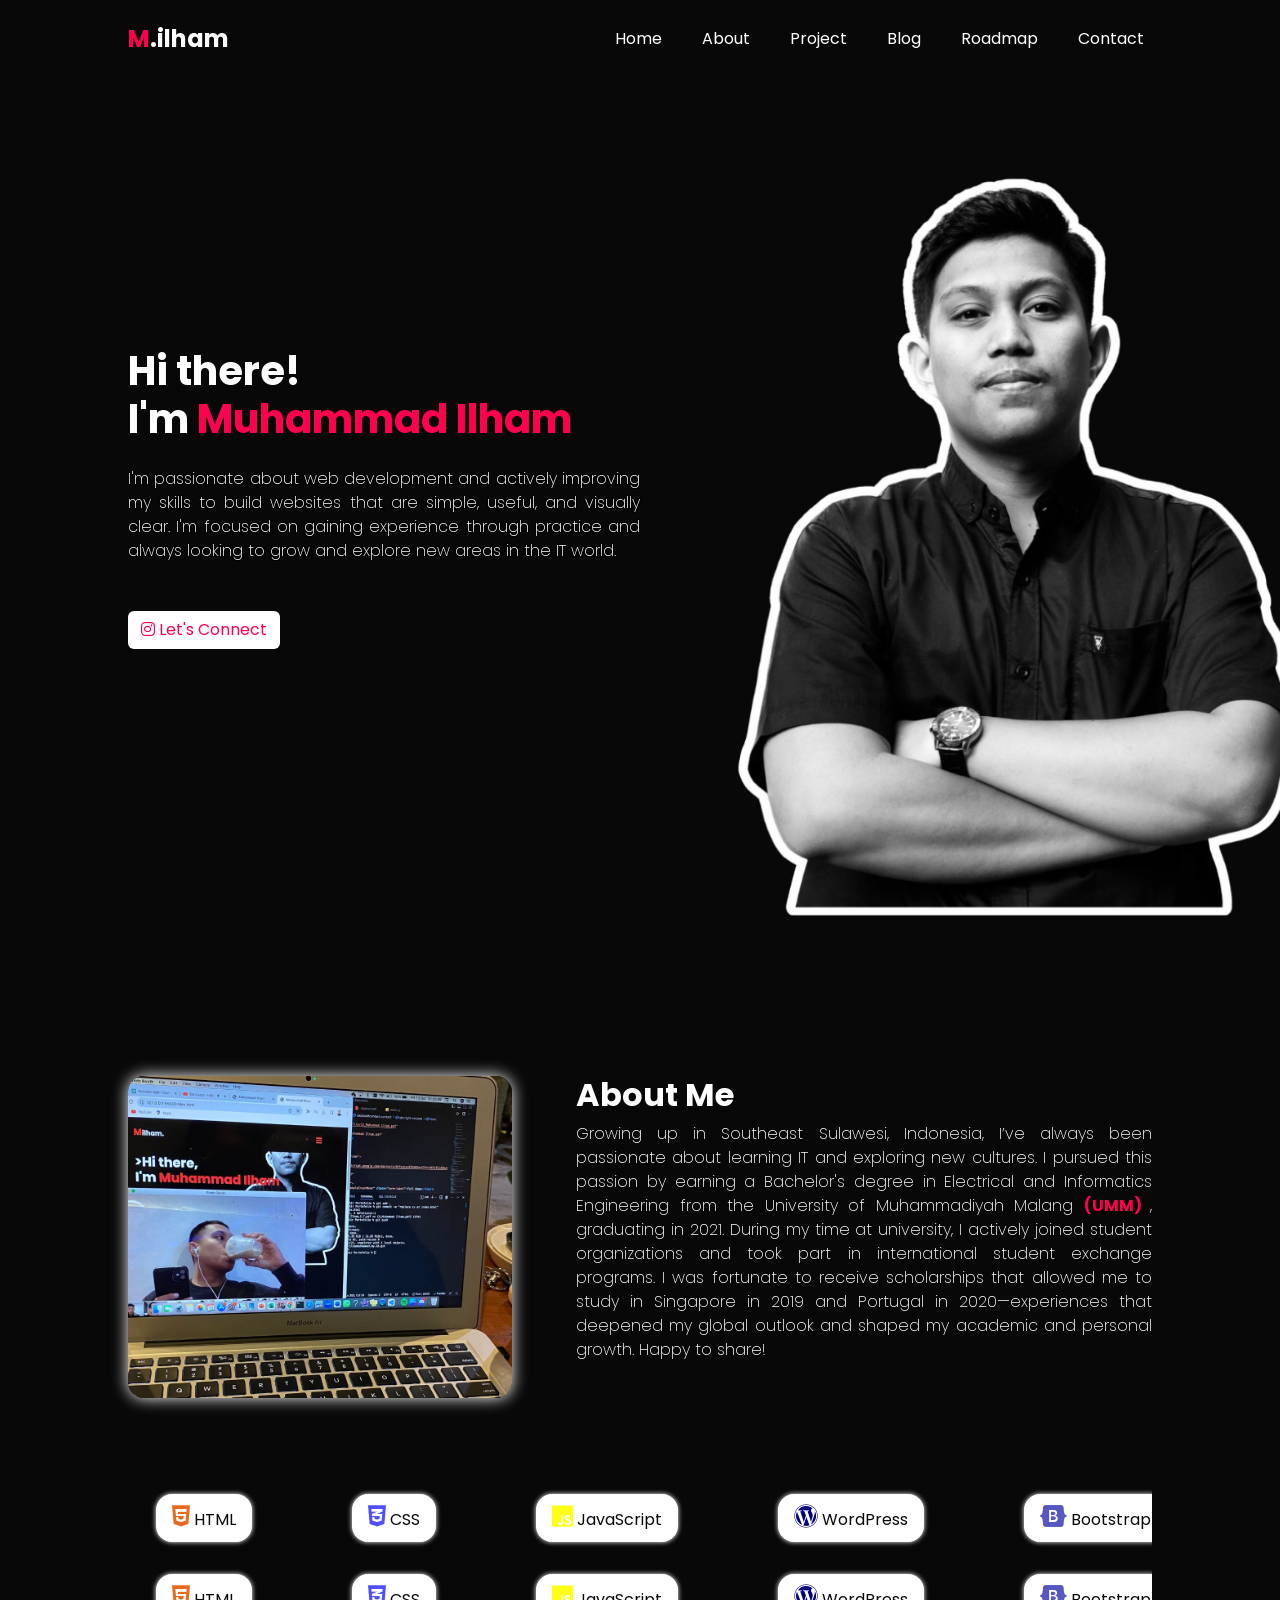
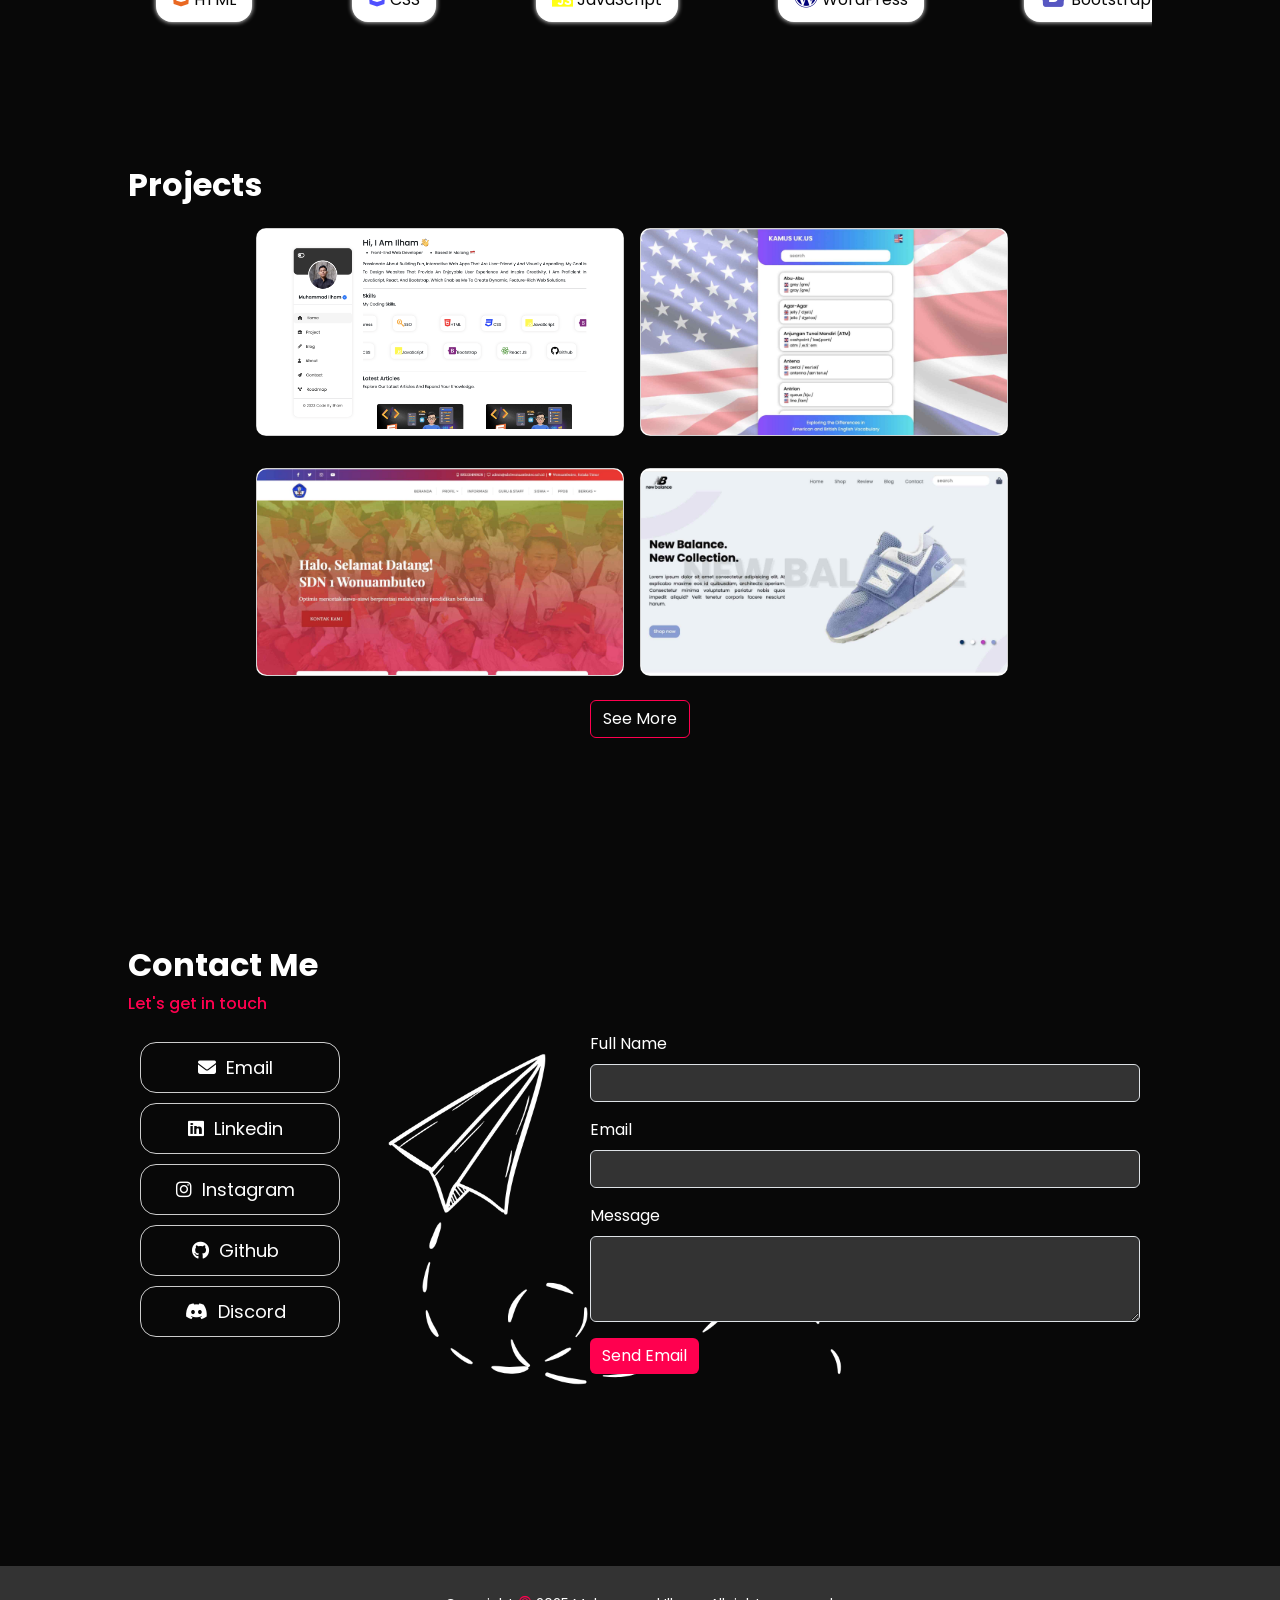
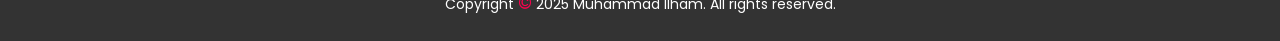
==== index.html @ 70cc5fab "modify about me" ====
<!DOCTYPE html>
<html lang="en">
  <head>
    <meta charset="utf-8" />
    <meta name="viewport" content="width=device-width, initial-scale=1" />
    <title>Muhammad Ilham | Portfolio</title>

    <!-- Bootsrap start -->
    <link
      href="https://cdn.jsdelivr.net/npm/bootstrap@5.3.2/dist/css/bootstrap.min.css"
      rel="stylesheet"
      integrity="sha384-T3c6CoIi6uLrA9TneNEoa7RxnatzjcDSCmG1MXxSR1GAsXEV/Dwwykc2MPK8M2HN"
      crossorigin="anonymous"
    />
    <!-- Bootsrap end -->

    <!-- css start -->
    <link rel="stylesheet" href="./css/style.css" />
    <link rel="stylesheet" href="./css/responsive.css" />
    <!-- css end -->

    <!-- google fonts start -->
    <link rel="preconnect" href="https://fonts.googleapis.com" />
    <link rel="preconnect" href="https://fonts.gstatic.com" crossorigin />
    <link
      href="https://fonts.googleapis.com/css2?family=Poppins:ital,wght@0,100;0,200;0,300;0,400;0,500;0,600;0,700;0,800;0,900;1,100;1,200;1,300;1,400;1,500;1,600;1,700;1,800;1,900&display=swap"
      rel="stylesheet"
    />
    <link
      rel="stylesheet"
      href="https://cdnjs.cloudflare.com/ajax/libs/font-awesome/6.4.2/css/all.min.css"
      integrity="sha512-z3gLpd7yknf1YoNbCzqRKc4qyor8gaKU1qmn+CShxbuBusANI9QpRohGBreCFkKxLhei6S9CQXFEbbKuqLg0DA=="
      crossorigin="anonymous"
      referrerpolicy="no-referrer"
    />
    <!-- google fonts end -->
  </head>
  <body>
    <!-- navbar start -->
    <nav class="navbar navbar-expand-lg">
      <div class="container-fluid">
        <a class="navbar-brand" href="#">M<span>.ilham</span></a>
        <button
          class="navbar-toggler"
          type="button"
          data-bs-toggle="collapse"
          data-bs-target="#navbarSupportedContent"
          aria-controls="navbarSupportedContent"
          aria-expanded="false"
          aria-label="Toggle navigation"
        >
          <span class="navbar-toggler-icon"></span>
        </button>
        <div class="collapse navbar-collapse" id="navbarSupportedContent">
          <ul class="navbar-nav ms-auto mb-2 mb-lg-0">
            <li class="nav-item">
              <a class="nav-link" aria-current="page" href="#hero">Home</a>
            </li>
            <li class="nav-item">
              <a class="nav-link" href="#about">About</a>
            </li>
            <li class="nav-item">
              <a class="nav-link" href="#project">Project</a>
            </li>
            <li class="nav-item">
              <a
                class="nav-link"
                href="https://ilhammuhammad.my.id/pages/blog.html"
                >Blog</a
              >
            </li>
            <li class="nav-item">
              <a class="nav-link" href="#">Roadmap</a>
            </li>
            <li class="nav-item">
              <a class="nav-link" href="#contact">Contact</a>
            </li>
          </ul>
        </div>
      </div>
    </nav>
    <!-- navbar end-->

    <!-- hero start -->
    <section class="hero" id="hero">
      <div class="left-column">
        <h1>Hi there! <br />I'm <span>Muhammad Ilham</span></h1>
        <p>
          I'm passionate about web development and actively improving my skills
          to build websites that are simple, useful, and visually clear. I'm
          focused on gaining experience through practice and always looking to
          grow and explore new areas in the IT world.
        </p>
        <a class="btn" href="https://www.instagram.com/_ilhamuhammad_"
          ><i class="fa-brands fa-instagram"></i> Let's Connect</a
        >
      </div>
      <div class="right-column"></div>
    </section>
    <!-- hero end -->

    <!-- about start -->
    <section class="about" id="about">
      <div class="left-column">
        <img src="./assets/images/about.jpg" alt="about ilham" />
      </div>
      <div class="right-column">
        <h3>About Me</h3>
        <p>
          Growing up in Southeast Sulawesi, Indonesia, I’ve always been
          passionate about learning IT and exploring new cultures. I pursued
          this passion by earning a Bachelor's degree in Electrical and
          Informatics Engineering from the University of Muhammadiyah Malang
          <a
            href="https://www.umm.ac.id/en/"
            target="_blank"
            style="color: #ff004f; text-decoration: none; font-weight: bold"
          >
            (UMM)
          </a>

          , graduating in 2021. During my time at university, I actively joined
          student organizations and took part in international student exchange
          programs. I was fortunate to receive scholarships that allowed me to
          study in Singapore in 2019 and Portugal in 2020—experiences that
          deepened my global outlook and shaped my academic and personal growth.
          Happy to share!
        </p>
      </div>
    </section>
    <!-- about end -->
    <!-- skill start -->
    <section class="skill">
      <div class="container">
        <ul class="moving-list top-row">
          <li>
            <i class="fa-brands fa-html5" style="color: #e96822"></i> HTML
          </li>
          <li>
            <i class="fa-brands fa-css3-alt" style="color: #5050ff"></i> CSS
          </li>
          <li>
            <i class="fa-brands fa-js" style="color: #ffff15"></i> JavaScript
          </li>
          <li>
            <i class="fa-brands fa-wordpress" style="color: #000079"></i>
            WordPress
          </li>
          <li>
            <i class="fa-brands fa-bootstrap" style="color: #5757c2"></i>
            Bootstrap
          </li>
          <li>
            <i
              class="fa-solid fa-magnifying-glass"
              style="color: aquamarine"
            ></i>
            SEO
          </li>
        </ul>
        <ul class="moving-list bottom-row">
          <li>
            <i class="fa-brands fa-html5" style="color: #e96822"></i> HTML
          </li>
          <li>
            <i class="fa-brands fa-css3-alt" style="color: #5050ff"></i> CSS
          </li>
          <li>
            <i class="fa-brands fa-js" style="color: #ffff15"></i> JavaScript
          </li>
          <li>
            <i class="fa-brands fa-wordpress" style="color: #000079"></i>
            WordPress
          </li>
          <li>
            <i class="fa-brands fa-bootstrap" style="color: #5757c2"></i>
            Bootstrap
          </li>
          <li>
            <i
              class="fa-solid fa-magnifying-glass"
              style="color: aquamarine"
            ></i>
            SEO
          </li>
        </ul>
      </div>
    </section>

    <!-- skill end -->

    <!-- project start -->
    <section class="project" id="project">
      <h3>Projects</h3>
      <div class="container">
        <div class="col">
          <div class="card">
            <img
              src="./assets/images/project/project1.jpg"
              class="card-img-top"
              alt="..."
            />
            <div class="teks">
              <p>Personal Portfolio</p>
              <ul>
                <li>
                  <i
                    class="fa-brands fa-html5"
                    style="color: rgb(233, 104, 34)"
                  ></i>
                </li>
                <li>
                  <i
                    class="fa-brands fa-css3-alt"
                    style="color: rgb(80, 80, 255)"
                  ></i>
                </li>
                <li>
                  <i
                    class="fa-brands fa-js"
                    style="color: rgb(255, 255, 21)"
                  ></i>
                </li>
                <li>
                  <i
                    class="fa-brands fa-bootstrap"
                    style="color: rgb(16, 16, 132)"
                  ></i>
                </li>
              </ul>
              <a href="https://ilhammuhammad.my.id/ " target="_blank"
                ><i class="fa-solid fa-arrow-up-right-from-square"></i
              ></a>
            </div>
          </div>
        </div>
        <div class="col">
          <div class="card">
            <img
              src="./assets/images/project/project2.jpg"
              class="card-img-top"
              alt="..."
            />
            <div class="teks">
              <p>American & British Vocabulary</p>
              <ul>
                <li>
                  <i
                    class="fa-brands fa-html5"
                    style="color: rgb(233, 104, 34)"
                  ></i>
                </li>
                <li>
                  <i
                    class="fa-brands fa-css3-alt"
                    style="color: rgb(80, 80, 255)"
                  ></i>
                </li>
                <li>
                  <i
                    class="fa-brands fa-js"
                    style="color: rgb(255, 255, 21)"
                  ></i>
                </li>
                <li>
                  <i
                    class="fa-brands fa-bootstrap"
                    style="color: rgb(16, 16, 132)"
                  ></i>
                </li>
              </ul>
              <a
                href="https://ilhamtaope.github.io/usukdictionary/ "
                target="_blank"
                ><i class="fa-solid fa-arrow-up-right-from-square"></i
              ></a>
            </div>
          </div>
        </div>
        <div class="col">
          <div class="card">
            <img
              src="./assets/images/project/project3.jpg"
              class="card-img-top"
              alt="..."
            />
            <div class="teks">
              <p>School Website</p>
              <ul>
                <li>
                  <i
                    class="fa-brands fa-html5"
                    style="color: rgb(233, 104, 34)"
                  ></i>
                </li>
                <li>
                  <i
                    class="fa-brands fa-css3-alt"
                    style="color: rgb(80, 80, 255)"
                  ></i>
                </li>
                <li>
                  <i
                    class="fa-brands fa-js"
                    style="color: rgb(255, 255, 21)"
                  ></i>
                </li>
                <li>
                  <i class="fa-brands fa-wordpress" style="color: blue"></i>
                </li>
              </ul>
              <a href="https://sdn1wonuambuteo.sch.id/" target="_blank"
                ><i class="fa-solid fa-arrow-up-right-from-square"></i
              ></a>
            </div>
          </div>
        </div>
        <div class="col">
          <div class="card">
            <img
              src="./assets/images/project/project4.jpg"
              class="card-img-top"
              alt="..."
            />
            <div class="teks">
              <p>Hello world</p>
              <i class="fa-solid fa-arrow-up-right-from-square"></i>
            </div>
          </div>
        </div>
      </div>
      <a href="#" class="btn">See More</a>
    </section>
    <!-- project end -->

    <!-- contact start -->
    <section class="contact" id="contact">
      <h3>Contact Me</h3>
      <p>Let's get in touch</p>
      <div class="container">
        <div class="left-column">
          <ul>
            <li>
              <a class="btn" href="mailto:ilhammuh084@gmail.com"
                ><i class="fa-solid fa-envelope"></i>Email</a
              >
            </li>
            <li>
              <a class="btn" href="https://www.linkedin.com/in/ilhammuh084/"
                ><i class="fa-brands fa-linkedin"></i>Linkedin</a
              >
            </li>
            <li>
              <a class="btn" href="https://www.instagram.com/_ilhamuhammad_"
                ><i class="fa-brands fa-instagram"></i>Instagram</a
              >
            </li>
            <li>
              <a class="btn" href="https://github.com/ilhamtaope"
                ><i class="fa-brands fa-github"></i>Github</a
              >
            </li>
            <li>
              <a class="btn" href="https://discord.gg/8RjVrcHR"
                ><i class="fa-brands fa-discord"></i>Discord</a
              >
            </li>
          </ul>
        </div>
        <div class="right-column">
          <form
            action="https://script.google.com/macros/s/AKfycbzvX7bbO1wcCXlnleEKjECa5WimvwqIFwIsro28AOQ1XNKCishx0CIikyDwskllknwp3w/exec"
            method="post"
            autocomplete="off"
          >
            <div class="mb-3">
              <label for="exampleInputName" class="form-label">Full Name</label>
              <input
                type="text"
                name="name"
                id="name"
                class="form-control"
                id="exampleInputName"
                required
              />
            </div>
            <div class="mb-3">
              <label for="exampleInputEmail1" class="form-label">Email</label>
              <input
                type="email"
                id="email"
                name="email"
                class="form-control"
                id="exampleInputEmail1"
                aria-describedby="emailHelp"
                required
              />
            </div>
            <div class="mb-3">
              <label for="exampleFormControlTextarea1" class="form-label"
                >Message</label
              >
              <textarea
                name="message"
                id="message"
                class="form-control"
                id="exampleFormControlTextarea1"
                rows="3"
                required
              ></textarea>
            </div>
            <button id="submit" class="btn">Send Email</button>
          </form>
        </div>
      </div>
    </section>
    <!-- contact end -->

    <!-- footer start -->
    <section class="footer">
      <footer>
        Copyright <span>©</span> 2025 Muhammad Ilham. All rights reserved.
      </footer>
    </section>
    <!-- footer end-->

    <!-- script start -->
    <script
      src="https://cdn.jsdelivr.net/npm/bootstrap@5.3.2/dist/js/bootstrap.bundle.min.js"
      integrity="sha384-C6RzsynM9kWDrMNeT87bh95OGNyZPhcTNXj1NW7RuBCsyN/o0jlpcV8Qyq46cDfL"
      crossorigin="anonymous"
    ></script>
    <script src="/js/main.js"></script>
    <!-- script end -->
  </body>
</html>
---- css/style.css ----
* {
  margin: 0;
  padding: 0;
  box-sizing: border-box;
  outline: none;
}
body {
  font-family: "Poppins", sans-serif;
  background-color: #080808;
  color: #ffffff;
}

/* navbar start */
.container-fluid {
  display: flex;
  padding: 1rem 10%;
  position: fixed;
  top: 0;
  left: 0;
  right: 0;
  z-index: 9999;
  background-color: #080808;
}
.container-fluid .navbar-brand {
  font-size: 1.5rem;
  font-weight: 700;
  color: #ff004f;
}
.container-fluid .navbar-brand span {
  color: #ffffff;
  font-size: 1.5rem;
}
.container-fluid .nav-item {
  padding-left: 1.5rem;
}
.container-fluid .nav-item a {
  color: #ffffff;
  transition: 0.5s;
}
.container-fluid .nav-item a:hover {
  color: #ff004f;
  transform: scale(1.1);
  font-weight: 600;
}
.container-fluid .navbar-toggler-icon {
  background-image: url(../assets/icon/bar.png);
  background-size: 5rem;
  text-decoration: none;
}
/* navbar end */
/* hero start*/

.hero {
  background-image: url(../assets/images/hero.png);
  background-repeat: no-repeat;
  background-size: cover;
  background-position: center;
  display: flex;
  padding: 1.5rem 10%;
  align-items: center;
  justify-content: center;
  height: 100vh;
}

.hero .left-column {
  margin-top: 4rem;
  flex: 1;
}

.hero .left-column h1 {
  font-size: 2.5rem;
  margin-bottom: 1.5rem;
  font-weight: 700;
}
.hero .left-column span {
  color: #ff004f;
}
.hero .left-column p {
  font-weight: 200;
  text-align: justify;
  text-shadow: -1px -1px 0 #000, 1px -1px 0 #000, -1px 1px 0 #000,
    1px 1px 0 #000;
}
.hero .left-column a {
  margin-top: 2rem;
  background-color: #ffffff;
  color: #ff004f;
  font-size: 1rem;
}
.hero .left-column a:hover {
  background-color: transparent;
  border-color: #ff004f;
}
.hero .right-column {
  flex: 1;
}
/* hero end */

/* about start */
.about {
  display: flex;
  padding: 8rem 10% 5rem;
}
.about .left-column {
  flex: 1 40%;
  flex-wrap: wrap;
  margin: 2rem 4rem 0 0;
}
.left-column img {
  width: 100%;
  border-radius: 1rem;
  transition: transform 0.7s ease-out;
  box-shadow: 0 0 1rem rgb(255, 255, 255);
}
.left-column img:hover {
  transform: scale(1.2);
}
.about .right-column {
  flex: 1 60%;
  flex-wrap: wrap;
  margin-top: 2rem;
}

.right-column h3 {
  font-size: 2rem;
  font-weight: 700;
}
.right-column p {
  font-size: 1rem;
  font-weight: 200;
  text-align: justify;
}

.right-column ul li a {
  color: #ff004f;
}
.right-column .tab-content {
  display: flex;
  background-color: #ffffff;
  border-radius: 0 0 1rem 1rem;
  justify-content: center;
  align-items: center;
}
.right-column .tab-content .container ul {
  list-style: none;
  display: flex;
  padding: 2rem;
}

.right-column .tab-content .container ul li a {
  color: #ffffff;
  margin-right: 2rem;
}
.right-column .tab-content .container ul li a i {
  padding-right: 10px;
}

.right-column .tab-content .educations {
  padding: 1rem;
  color: #080808;
}
.right-column .tab-content .educations img {
  display: flex;
  justify-content: center;
  align-items: center;
  text-align: center;
}
.right-column .tab-content .educations h3 {
  font-size: 1.2rem;
  font-weight: 600;
  color: #ff004f;
}
.right-column .tab-content .educations p {
  font-weight: 300;
}
/* about end */

/* skill start */

.skill {
  width: 100%;
  overflow: hidden;
}
.skill .container {
  overflow: hidden;
  width: 80%;
}

.skill .moving-list {
  list-style: none;
  padding: 0;
  margin: 0;
  white-space: nowrap;
  animation-duration: 30s;
  animation-timing-function: linear;
  animation-iteration-count: infinite;
}

.moving-list li {
  background-color: #ffffff;
  color: #080808;
  display: inline-block;
  margin: 1rem;
  padding: 10px 1rem;
  margin-right: 5rem;
  border-radius: 1rem;
  box-shadow: 0 0 5px rgb(255, 255, 255);
  font-weight: 400;
}
.moving-list li i {
  font-size: 1.5rem;
}
.top-row {
  animation-name: moveRight;
}

.bottom-row {
  animation-name: moveLeft;
}

@keyframes moveRight {
  0% {
    transform: translateX(100%);
  }
  100% {
    transform: translateX(-100%);
  }
}

@keyframes moveLeft {
  0% {
    transform: translateX(-100%);
  }
  100% {
    transform: translateX(100%);
  }
}

/* skill end */

/* project start */
.project {
  text-align: center;
  display: flex;
  flex-direction: column;
  align-items: center;
  padding: 8rem 10% 2rem;
}
.project .container {
  display: flex;
  flex-wrap: wrap;
  justify-content: space-between;
  padding: 3rem 8rem;
}
.project .col {
  position: relative;
  overflow: hidden;
  border-radius: 10px;
  display: flex;
  flex-wrap: wrap;
  flex-basis: calc(50% - 1rem);
  margin: 1rem 1rem 1rem 0;
}

.col img {
  border-radius: 10px;
  transition: transform 0.5s;
}
.col .teks {
  width: 100%;
  height: 0;
  background: linear-gradient(rgba(0, 0, 0, 0.2), #ff004f);
  border-radius: 10px;
  position: absolute;
  overflow: hidden;
  display: flex;
  flex-direction: column;
  align-items: center;
  justify-content: center;
  text-align: center;
  left: 0;
  bottom: 0;
  transition: height 0.5s;
}
.col:hover img {
  transform: scale(1.1);
}
.col:hover .teks {
  height: 100%;
}
.col .teks p {
  font-size: 1rem;
  color: #ffffff;
}
.col .teks i {
  color: #ff004f;
  background-color: #ffffff;
  border-radius: 100%;
  padding: 1rem;
}
.col .teks ul li {
  display: inline;
}
.col .teks ul li i {
  border-radius: 20%;
  font-size: 2rem;
  padding: 10px;
  margin-right: 1rem;
}
.project h3 {
  text-align: start;
  font-size: 2rem;
  font-weight: 700;
  margin-right: auto;
  margin-bottom: -2.5rem;
}
.project .btn {
  background-color: transparent;
  border-color: #ff004f;
  color: #ffffff;
  margin-top: -2.5rem;
}
.project .btn:hover {
  background-color: #ff004f;
  color: #ffffff;
}

/* project end */

/* contact start */
.contact {
  background: url(../assets/images/contact.png);
  background-repeat: no-repeat;
  background-size: cover;
  background-position: top center;
  display: flex;
  flex-direction: column;
  padding: 3rem 10% 4rem;
  margin: 8rem 0;
}
.contact h3 {
  font-size: 2rem;
  font-weight: 700;
}
.contact p {
  color: #ff004f;
  font-weight: 500;
}
.contact .container {
  display: flex;
}
.contact .left-column {
  flex-wrap: wrap;
  flex: 1 30%;
}
.left-column ul {
  list-style: none;
  padding: 0;
  margin: 0;
}
.left-column ul li {
  margin: 10px 0;
  border: 1px solid #ccc;
  padding: 5px 10px;
  text-align: center;
  width: 200px;
  border-radius: 1rem;
}
.left-column ul li a {
  border: none;
  text-decoration: none;
  color: #ffffff;
  font-size: 18px;
  margin-right: 10px;
}
.left-column ul li:nth-child(1):hover {
  background-color: #9facb3;
  border: none;
}

.left-column ul li:nth-child(2):hover {
  background-color: #0000ee;
  border: none;
}

.left-column ul li:nth-child(3):hover {
  background-color: #f829cf;
  border: none;
}

.left-column ul li:nth-child(4):hover {
  background-color: #403838;
  border: none;
}

.left-column ul li:nth-child(5):hover {
  background-color: #5656d7;
  border: none;
}

.left-column ul li a i {
  padding-right: 10px;
}

.contact .right-column {
  flex-wrap: wrap;
  flex: 1 40%;
}
.right-column form input,
.right-column form textarea {
  background-color: #333;
  color: #ffffff;
}
.right-column form button {
  color: #ffffff;
  background-color: #ff004f;
  border: none;
}
.right-column form button:hover {
  background-color: transparent;
  border: 1px solid #ffffff;
}
/* contact end */
/* footer start */
footer {
  background-color: #333;
  color: #fff;
  text-align: center;
  padding: 1.5rem 10%;
  font-size: 14px;
}
footer span {
  color: #ff004f;
  font-size: 1.1rem;
}

/* footer end */
---- css/responsive.css ----
/* Breakpoint untuk smartphone (lebar layar kurang dari 576px, seperti iPhone) */

@media (max-width: 575.98px) {
  /* hero start */
  .hero {
    background-position: 65%;
  }
  .hero .left-column {
    flex: 1 80%;
  }
  .left-column h2 {
    font-size: 2rem;
  }
  .left-column p {
    font-weight: 400;
    color: white;
    color: white;
  }
  /* hero end */

  /* about start */
  .about {
    display: flex;
    flex-direction: column;
  }
  .about .left-column {
    align-items: center;
    margin: 2rem;
  }
  .about .right-column {
    margin-top: 2rem;
  }
  .right-column .tab-content .skills i {
    font-size: 3rem;
    padding: 10px;
  }
  .right-column .tab-content .skills i:hover {
    transition: ease-in-out 0.7s;
    transform: scale(1.2);
  }
  .right-column .tab-content .educations img {
    margin: 0;
  }
  .right-column .tab-content .container ul li a {
    margin: 0 10px;
    display: flex;
    padding: 10px 1rem;
  }
  /* about end */

  /* project start */
  .project {
    margin: -5rem 0 5rem;
  }

  .project .container {
    margin: 1rem 0;
    padding: 2rem 0;
    display: flex;
    flex-direction: column;
  }

  .project .col .teks ul li i {
    border-radius: 20%;
    font-size: 1rem;
  }
  .project .col .teks p {
    font-size: 14px;
    color: #ffffff;
  }
  .project .col .teks i {
    padding: 14px;
  }
  /* project end */

  /* contact start */
  .contact {
    display: flex;
    flex-direction: column;
    margin: -5rem 0 5rem;
    background-position: 45%;
  }
  .contact .container {
    display: flex;
    flex-direction: column;
  }
  .contact .right-column {
    margin: 2 2rem;
  }

  .contact .left-column {
    margin-bottom: 2rem;
  }
  .left-column ul li {
    width: 100%;
  }
  .left-column h3 {
    font-size: 2rem;
  }
  /* contact end */
}

/* Breakpoint untuk iPad (lebar layar antara 577px dan 991px) */
@media (min-width: 576px) and (max-width: 991.98px) {
  /* hero start */
  .hero {
    background-position: 75%;
  }
  .hero .left-column {
    flex: 1 70%;
  }
  /* hero end */
  /* about start */
  .about .left-column {
    margin-right: 2rem;
  }
  .about .right-column .tab-content .skills i {
    padding: 10px;
  }
  .right-column .tab-content .container ul li a {
    margin: 0 10px;
    display: flex;
    padding: 10px 1rem;
  }
  /* about end */

  /* project */
  .project {
    margin: 2rem 0;
  }
  .project .container {
    margin: 3em 0;
    padding: 0;
  }
  .project .col .teks ul li i {
    border-radius: 20%;
    font-size: 1rem;
  }
  .project .col .teks p {
    font-size: 14px;
    color: #ffffff;
  }
  .project .col .teks i {
    padding: 14px;
  }
  /* project end */
  /* contact start */
  .contact {
    margin: 2rem 0;
  }
  .contact .left-column h3 {
    font-size: 2rem;
  }
  /* contact end */
}

/* Breakpoint untuk PC (lebar layar 992px atau lebih) */
@media (min-width: 992px) {
}
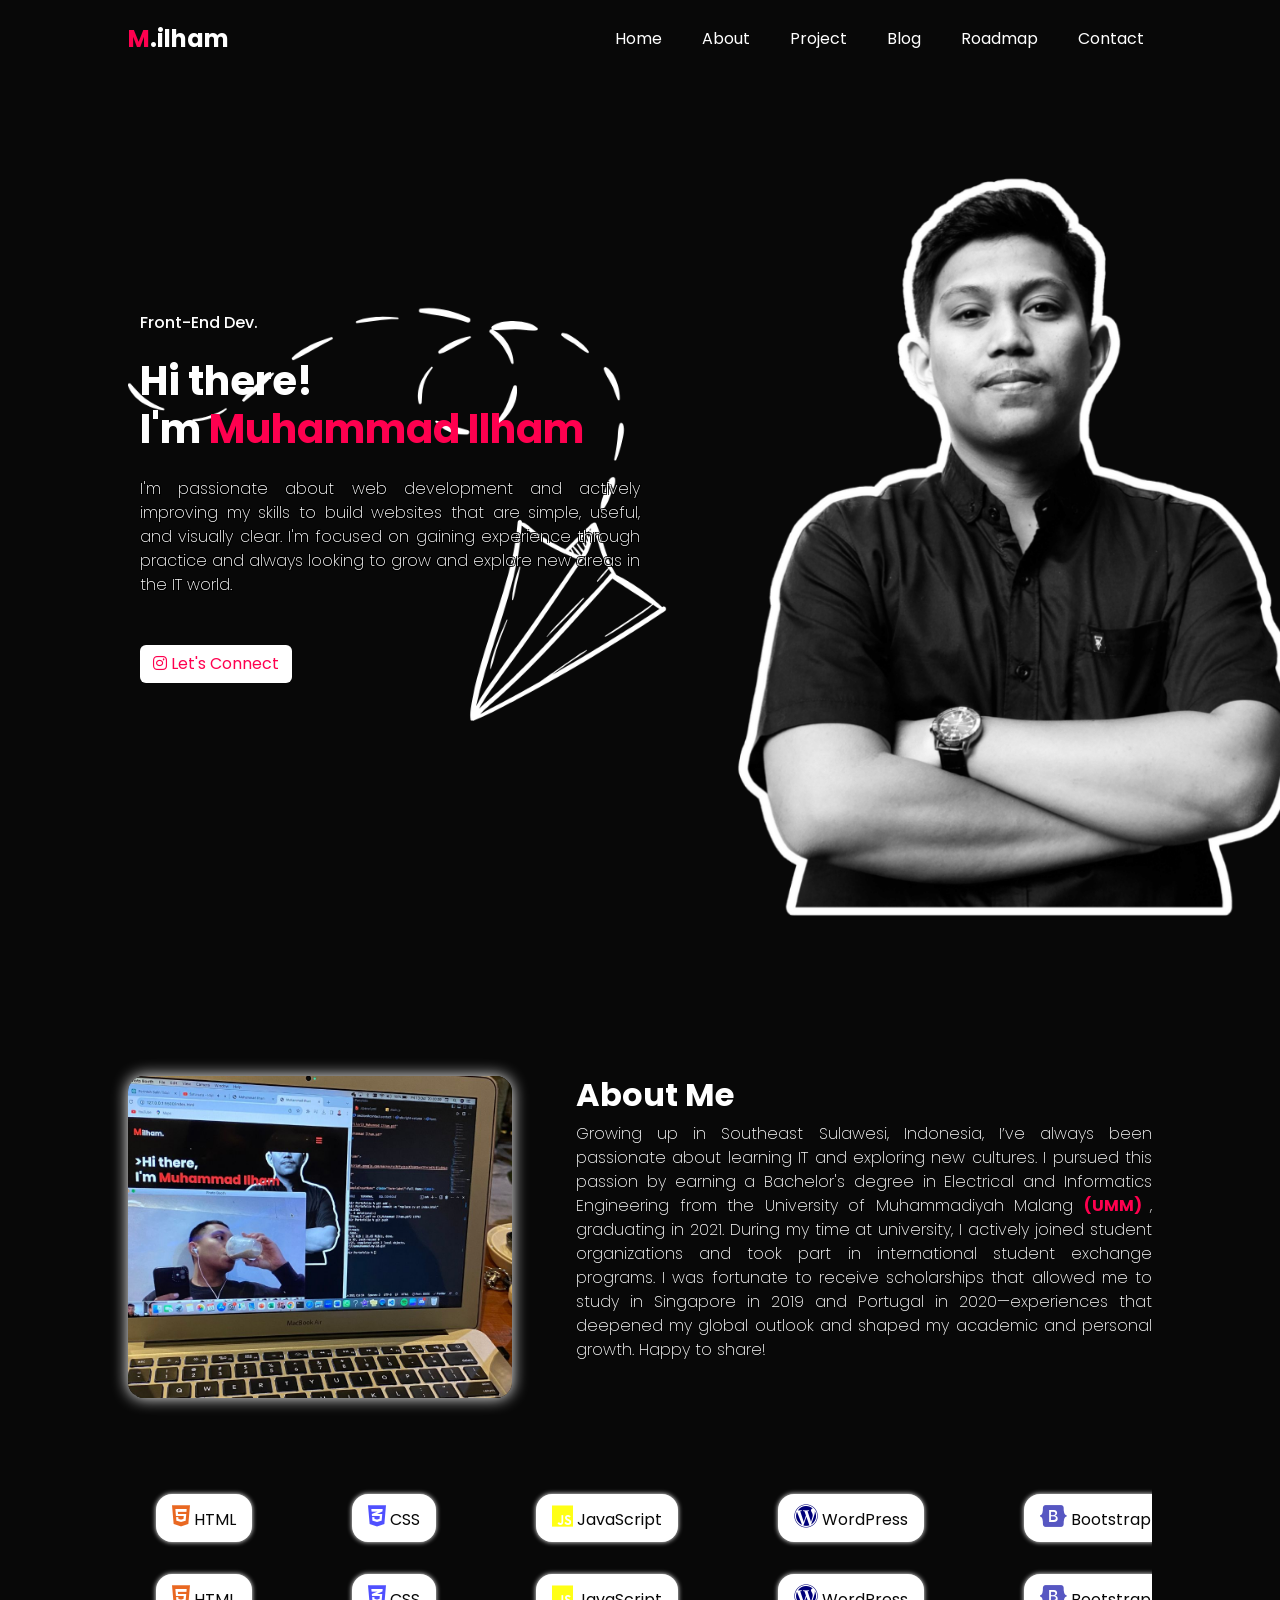
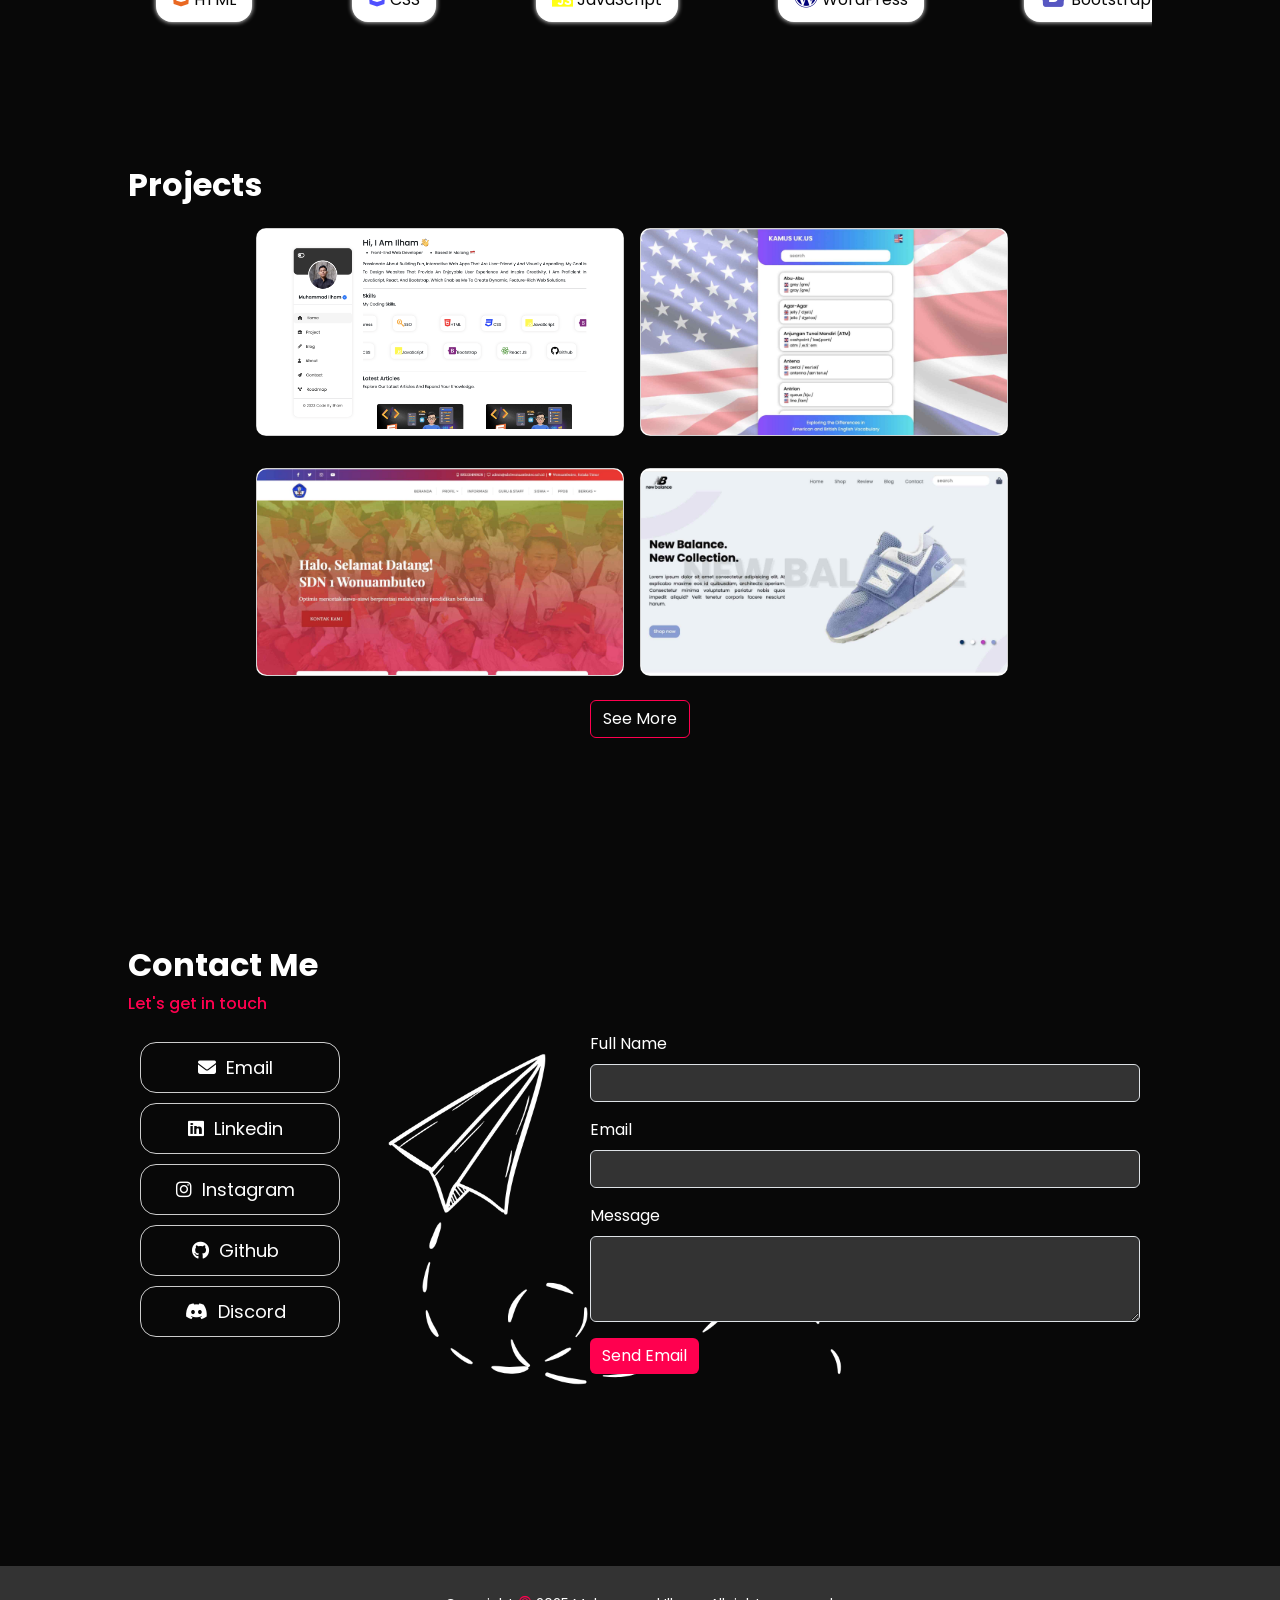
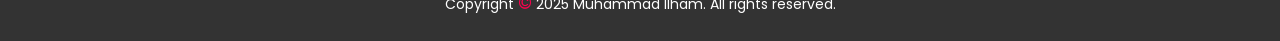
==== commit f7a27f41: "modify hero me" ====
--- a/index.html
+++ b/index.html
@@ -83,19 +83,22 @@
 
     <!-- hero start -->
     <section class="hero" id="hero">
-      <div class="left-column">
-        <h1>Hi there! <br />I'm <span>Muhammad Ilham</span></h1>
-        <p>
-          I'm passionate about web development and actively improving my skills
-          to build websites that are simple, useful, and visually clear. I'm
-          focused on gaining experience through practice and always looking to
-          grow and explore new areas in the IT world.
-        </p>
-        <a class="btn" href="https://www.instagram.com/_ilhamuhammad_"
-          ><i class="fa-brands fa-instagram"></i> Let's Connect</a
-        >
-      </div>
-      <div class="right-column"></div>
+      <div class="container">
+        <div class="left-column">
+          <h1>Front-End Dev.</h1>
+          <h2>Hi there! <br />I'm <span>Muhammad Ilham</span></h2>
+          <p>
+            I'm passionate about web development and actively improving my
+            skills to build websites that are simple, useful, and visually
+            clear. I'm focused on gaining experience through practice and always
+            looking to grow and explore new areas in the IT world.
+          </p>
+          <a class="btn" href="https://www.instagram.com/_ilhamuhammad_"
+            ><i class="fa-brands fa-instagram"></i> Let's Connect</a
+          >
+        </div>
+        <div class="right-column"></div>
+      </div>
     </section>
     <!-- hero end -->
 
--- a/css/style.css
+++ b/css/style.css
@@ -49,9 +49,8 @@
 }
 /* navbar end */
 /* hero start*/
-
 .hero {
-  background-image: url(../assets/images/hero.png);
+  background-image: url(../assets/images/hero1.png);
   background-repeat: no-repeat;
   background-size: cover;
   background-position: center;
@@ -61,6 +60,15 @@
   justify-content: center;
   height: 100vh;
 }
+.hero .container {
+  background-image: url(../assets/images/hero2.png);
+  background-repeat: no-repeat;
+  background-size: cover;
+  background-position: right;
+  display: flex;
+  align-items: center;
+  height: 100vh;
+}
 
 .hero .left-column {
   margin-top: 4rem;
@@ -68,6 +76,10 @@
 }
 
 .hero .left-column h1 {
+  font-size: 1rem;
+  margin-bottom: 1.5rem;
+}
+.hero .left-column h2 {
   font-size: 2.5rem;
   margin-bottom: 1.5rem;
   font-weight: 700;
--- a/css/responsive.css
+++ b/css/responsive.css
@@ -4,6 +4,15 @@
   /* hero start */
   .hero {
     background-position: 65%;
+  }
+  .hero .container {
+    background-image: url(../assets/images/hero2.png);
+    background-repeat: no-repeat;
+    background-size: cover;
+    background-position: center;
+    display: flex;
+    align-items: center;
+    height: fit-content;
   }
   .hero .left-column {
     flex: 1 80%;
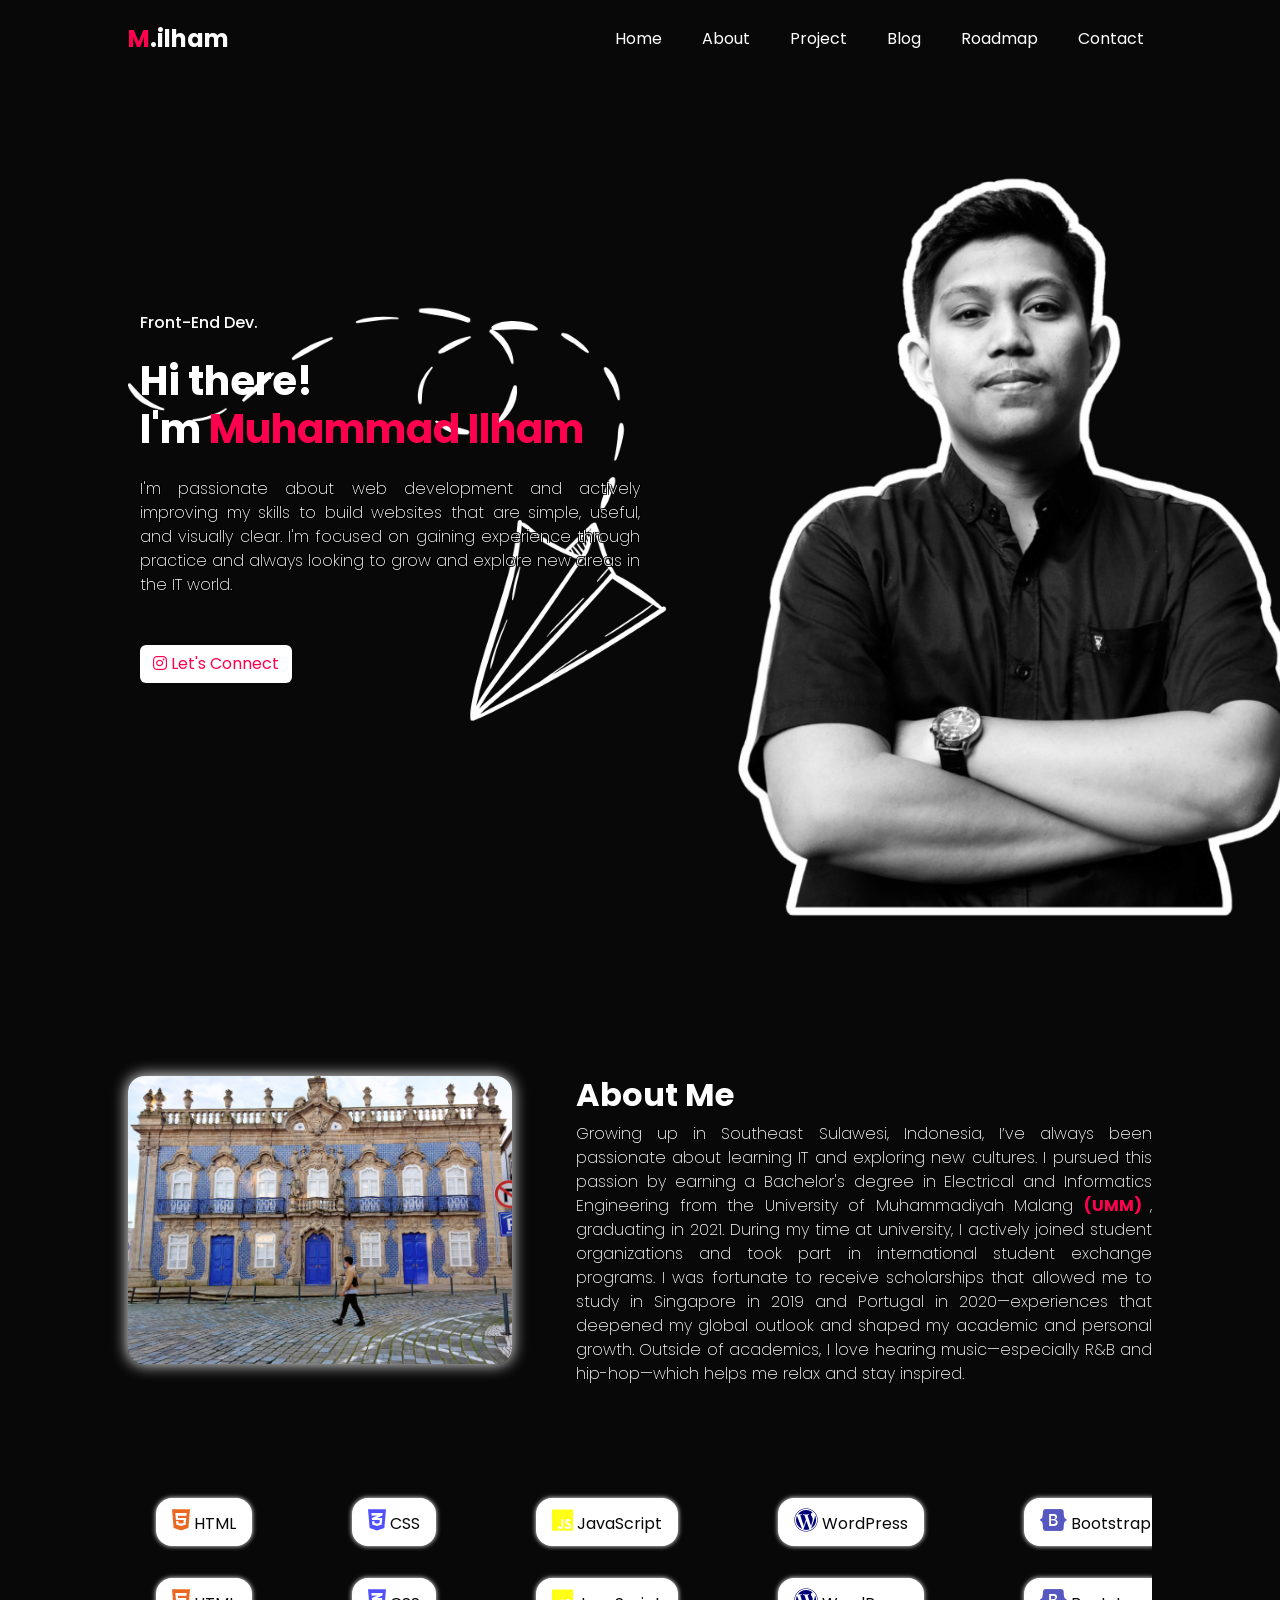
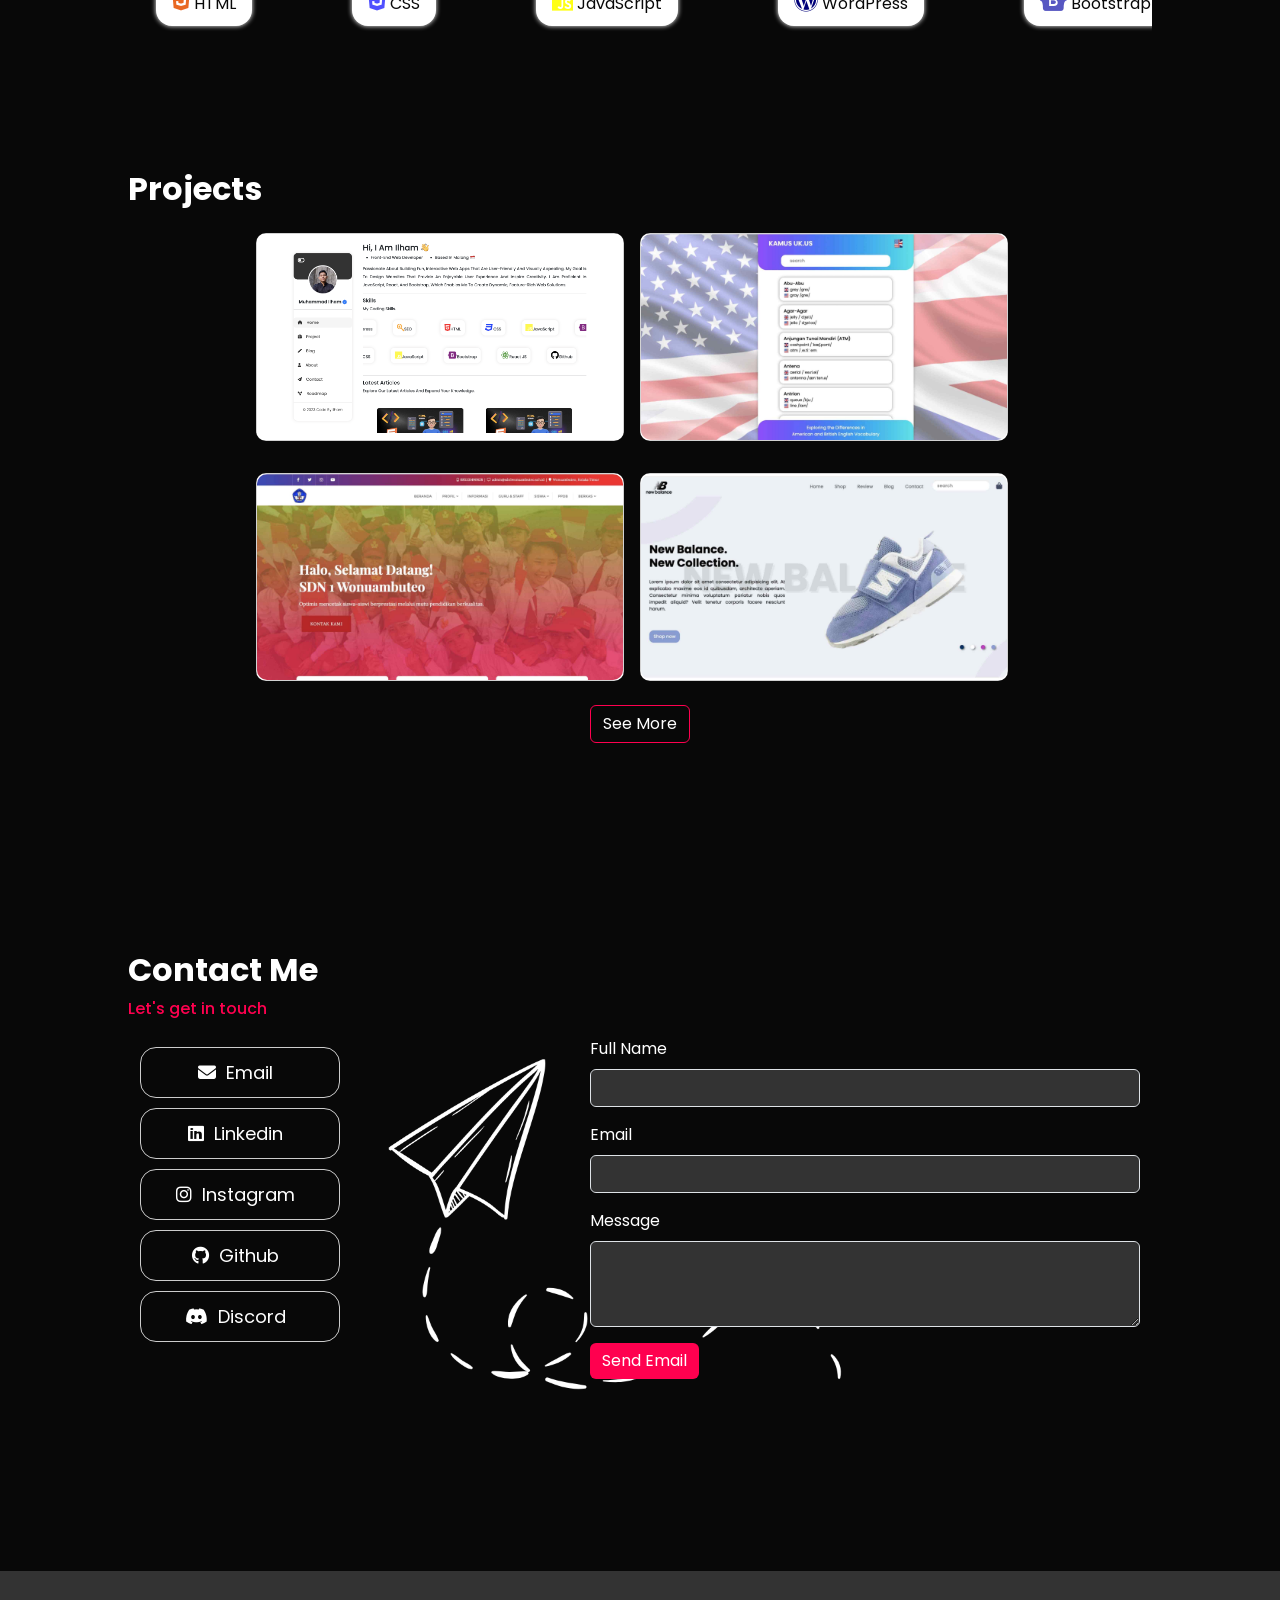
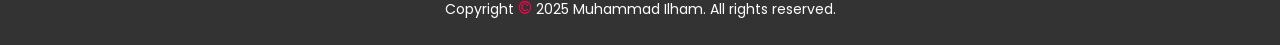
==== commit 95f18816: "modify about img" ====
--- a/index.html
+++ b/index.html
@@ -127,7 +127,8 @@
           programs. I was fortunate to receive scholarships that allowed me to
           study in Singapore in 2019 and Portugal in 2020—experiences that
           deepened my global outlook and shaped my academic and personal growth.
-          Happy to share!
+          Outside of academics, I love hearing music—especially R&B and
+          hip-hop—which helps me relax and stay inspired.
         </p>
       </div>
     </section>
--- a/css/responsive.css
+++ b/css/responsive.css
@@ -6,19 +6,15 @@
     background-position: 65%;
   }
   .hero .container {
-    background-image: url(../assets/images/hero2.png);
-    background-repeat: no-repeat;
-    background-size: cover;
-    background-position: center;
-    display: flex;
-    align-items: center;
-    height: fit-content;
+    background-image: url(../assets/images/contact.png);
+    background-position: 40%;
+    height: 60vh;
   }
-  .hero .left-column {
+  .hero .container .left-column {
     flex: 1 80%;
   }
-  .left-column h2 {
-    font-size: 2rem;
+  .hero .container .left-column h2 {
+    font-size: 1.5rem;
   }
   .left-column p {
     font-weight: 400;
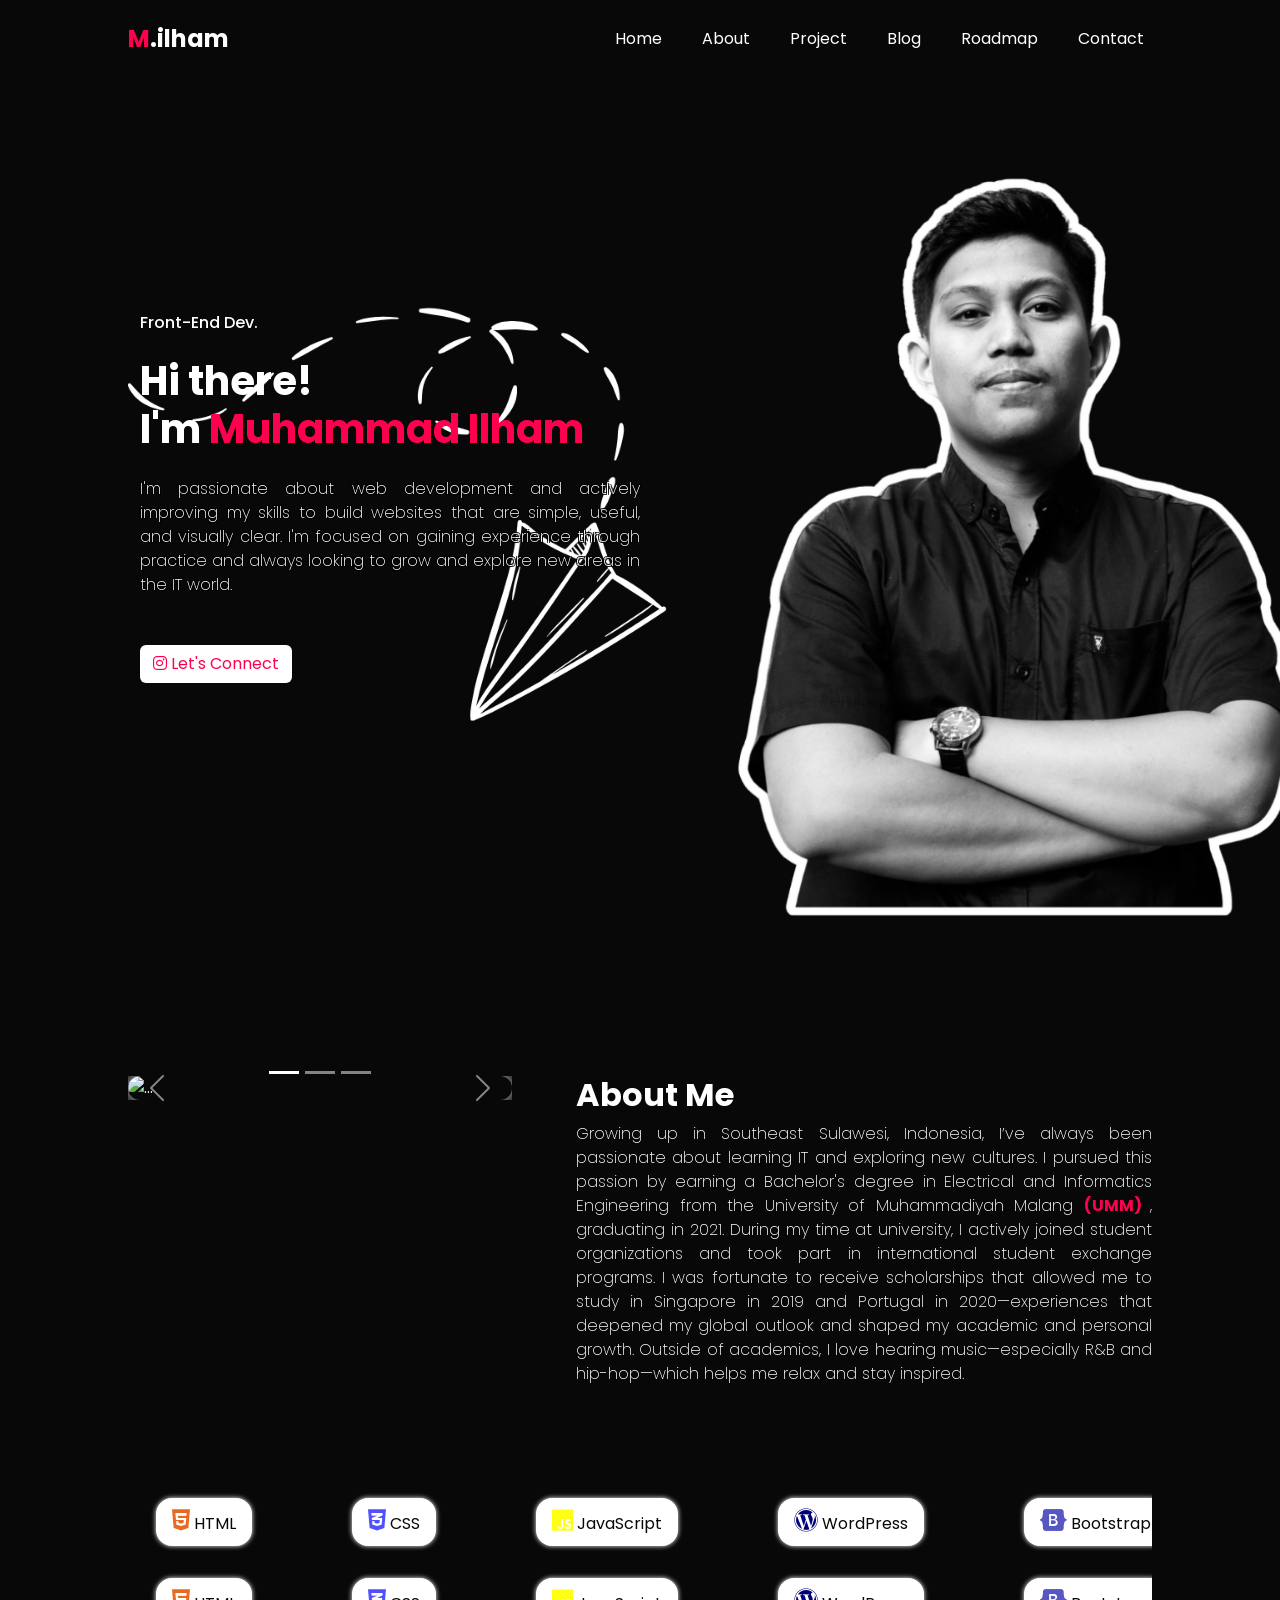
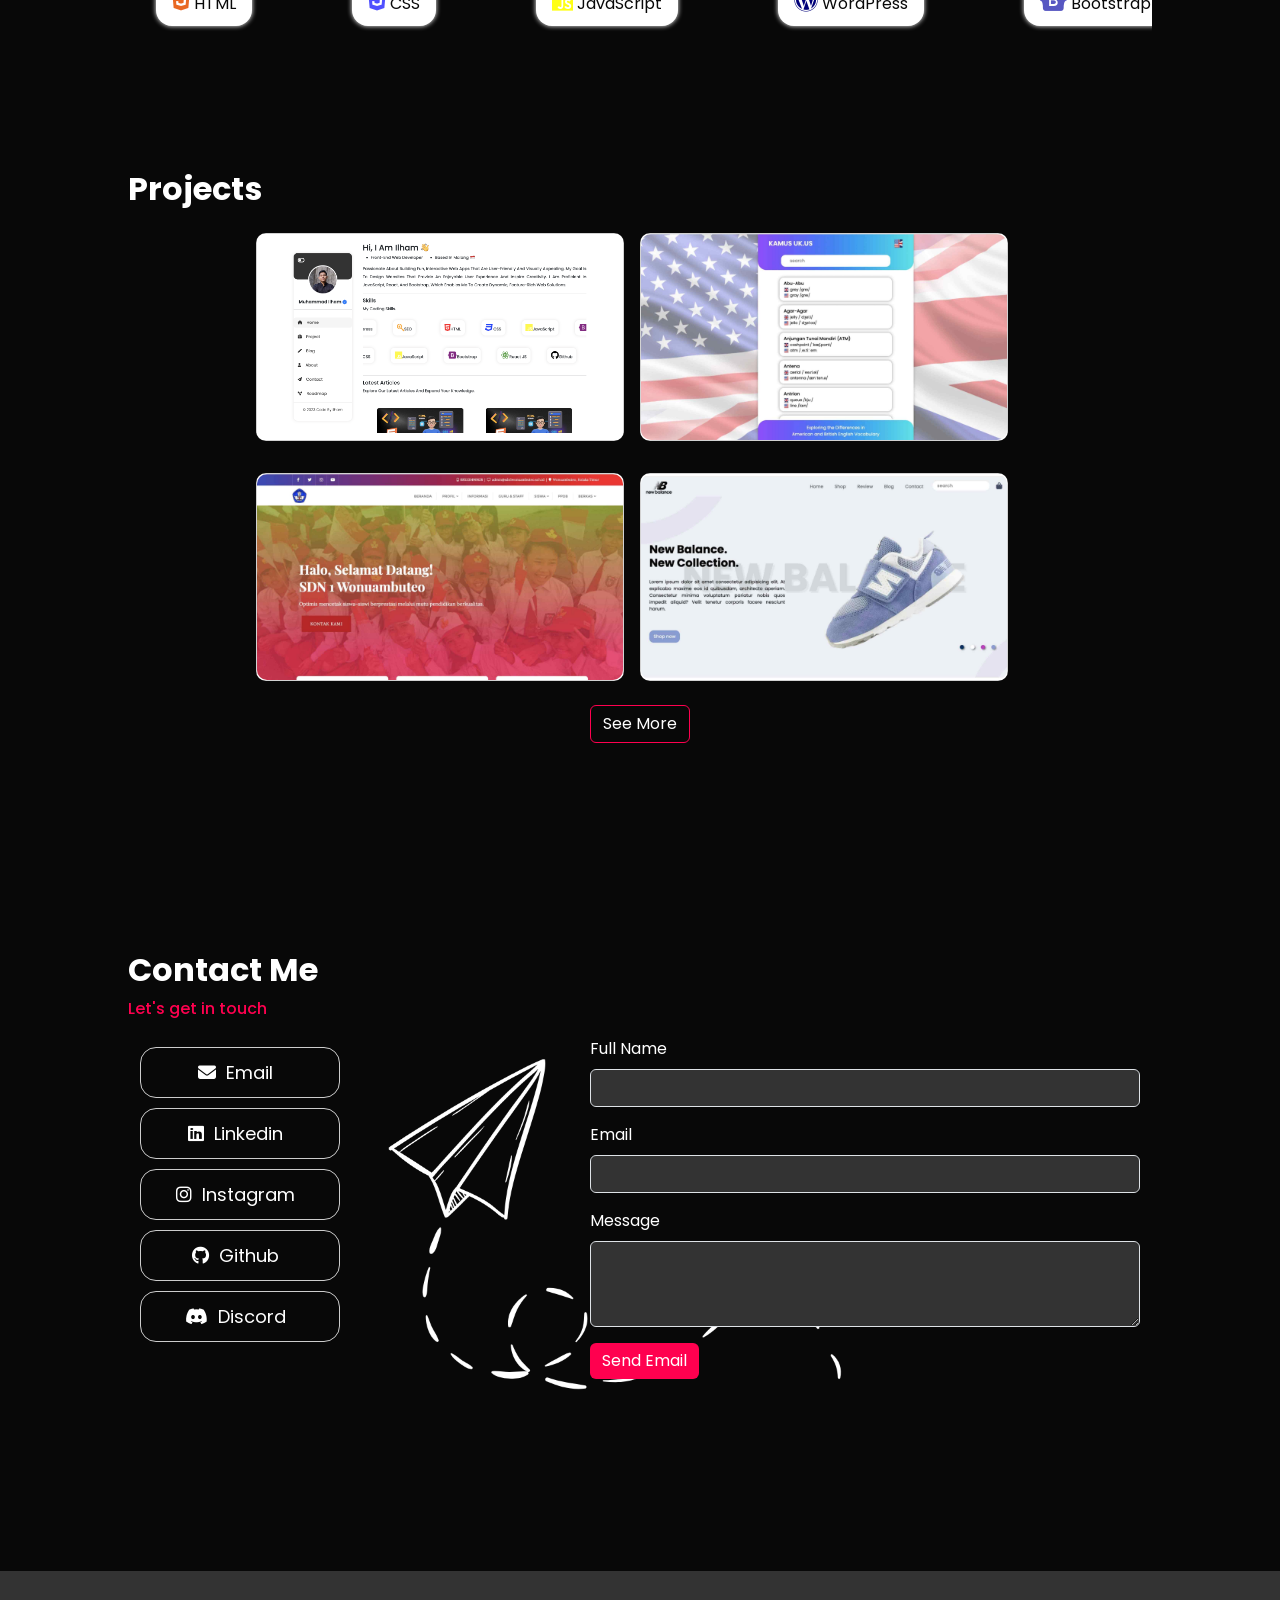
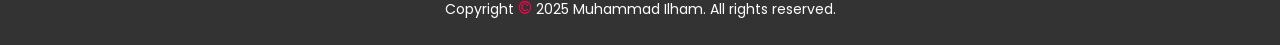
==== commit afc5b7ec: "modify about me" ====
--- a/index.html
+++ b/index.html
@@ -105,7 +105,71 @@
     <!-- about start -->
     <section class="about" id="about">
       <div class="left-column">
-        <img src="./assets/images/about.jpg" alt="about ilham" />
+        <div id="carouselExampleIndicators" class="carousel slide">
+          <div class="carousel-indicators">
+            <button
+              type="button"
+              data-bs-target="#carouselExampleIndicators"
+              data-bs-slide-to="0"
+              class="active"
+              aria-current="true"
+              aria-label="Slide 1"
+            ></button>
+            <button
+              type="button"
+              data-bs-target="#carouselExampleIndicators"
+              data-bs-slide-to="1"
+              aria-label="Slide 2"
+            ></button>
+            <button
+              type="button"
+              data-bs-target="#carouselExampleIndicators"
+              data-bs-slide-to="2"
+              aria-label="Slide 3"
+            ></button>
+          </div>
+          <div class="carousel-inner">
+            <div class="carousel-item active">
+              <img
+                src="../ilhamportolio/assets/images/about1.jpg"
+                class="d-block w-100"
+                alt="..."
+              />
+            </div>
+            <div class="carousel-item">
+              <img
+                src="../ilhamportolio/assets/images/about2.jpg"
+                class="d-block w-100"
+                alt="..."
+              />
+            </div>
+            <div class="carousel-item">
+              <img
+                src="../ilhamportolio/assets/images/about3.jpg"
+                class="d-block w-100"
+                alt="..."
+              />
+            </div>
+          </div>
+          <button
+            class="carousel-control-prev"
+            type="button"
+            data-bs-target="#carouselExampleIndicators"
+            data-bs-slide="prev"
+          >
+            <span class="carousel-control-prev-icon" aria-hidden="true"></span>
+            <span class="visually-hidden">Previous</span>
+          </button>
+          <button
+            class="carousel-control-next"
+            type="button"
+            data-bs-target="#carouselExampleIndicators"
+            data-bs-slide="next"
+          >
+            <span class="carousel-control-next-icon" aria-hidden="true"></span>
+            <span class="visually-hidden">Next</span>
+          </button>
+        </div>
       </div>
       <div class="right-column">
         <h3>About Me</h3>
--- a/css/responsive.css
+++ b/css/responsive.css
@@ -30,7 +30,7 @@
   }
   .about .left-column {
     align-items: center;
-    margin: 2rem;
+    margin: 1rem;
   }
   .about .right-column {
     margin-top: 2rem;
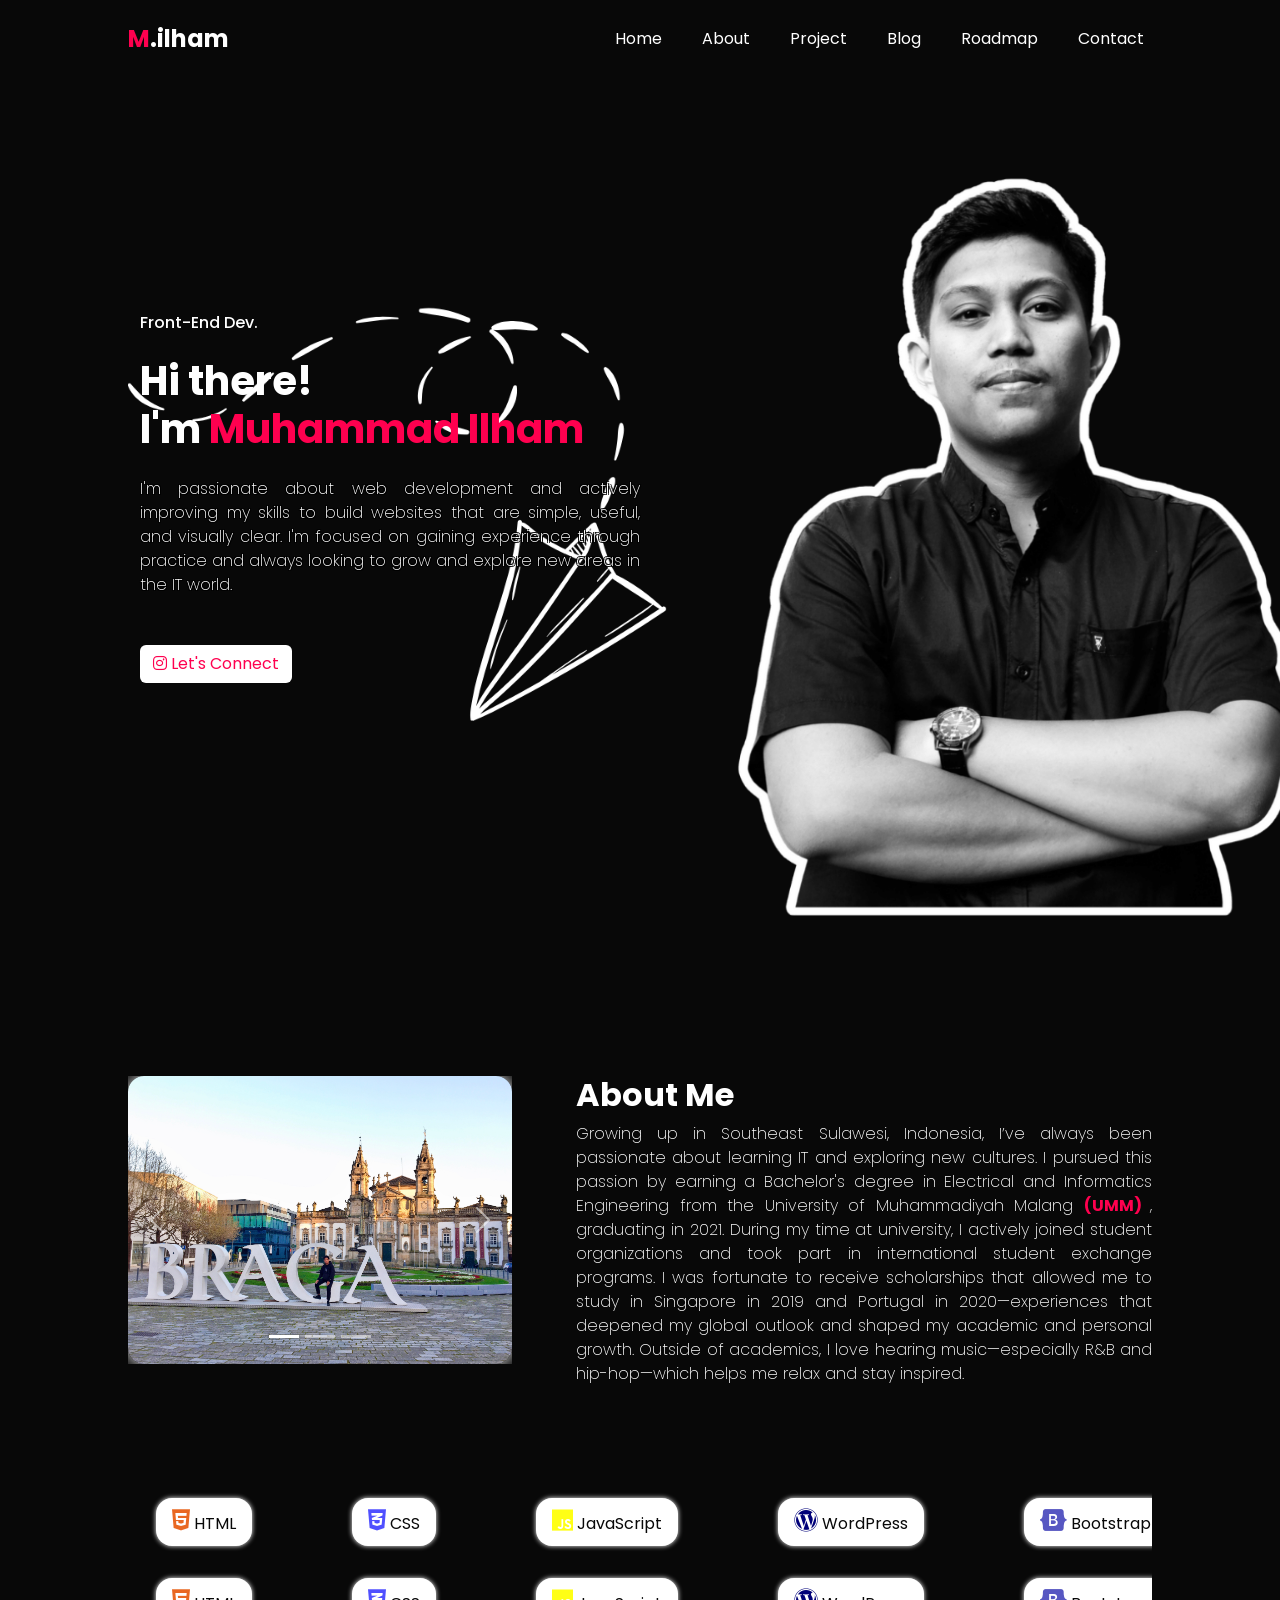
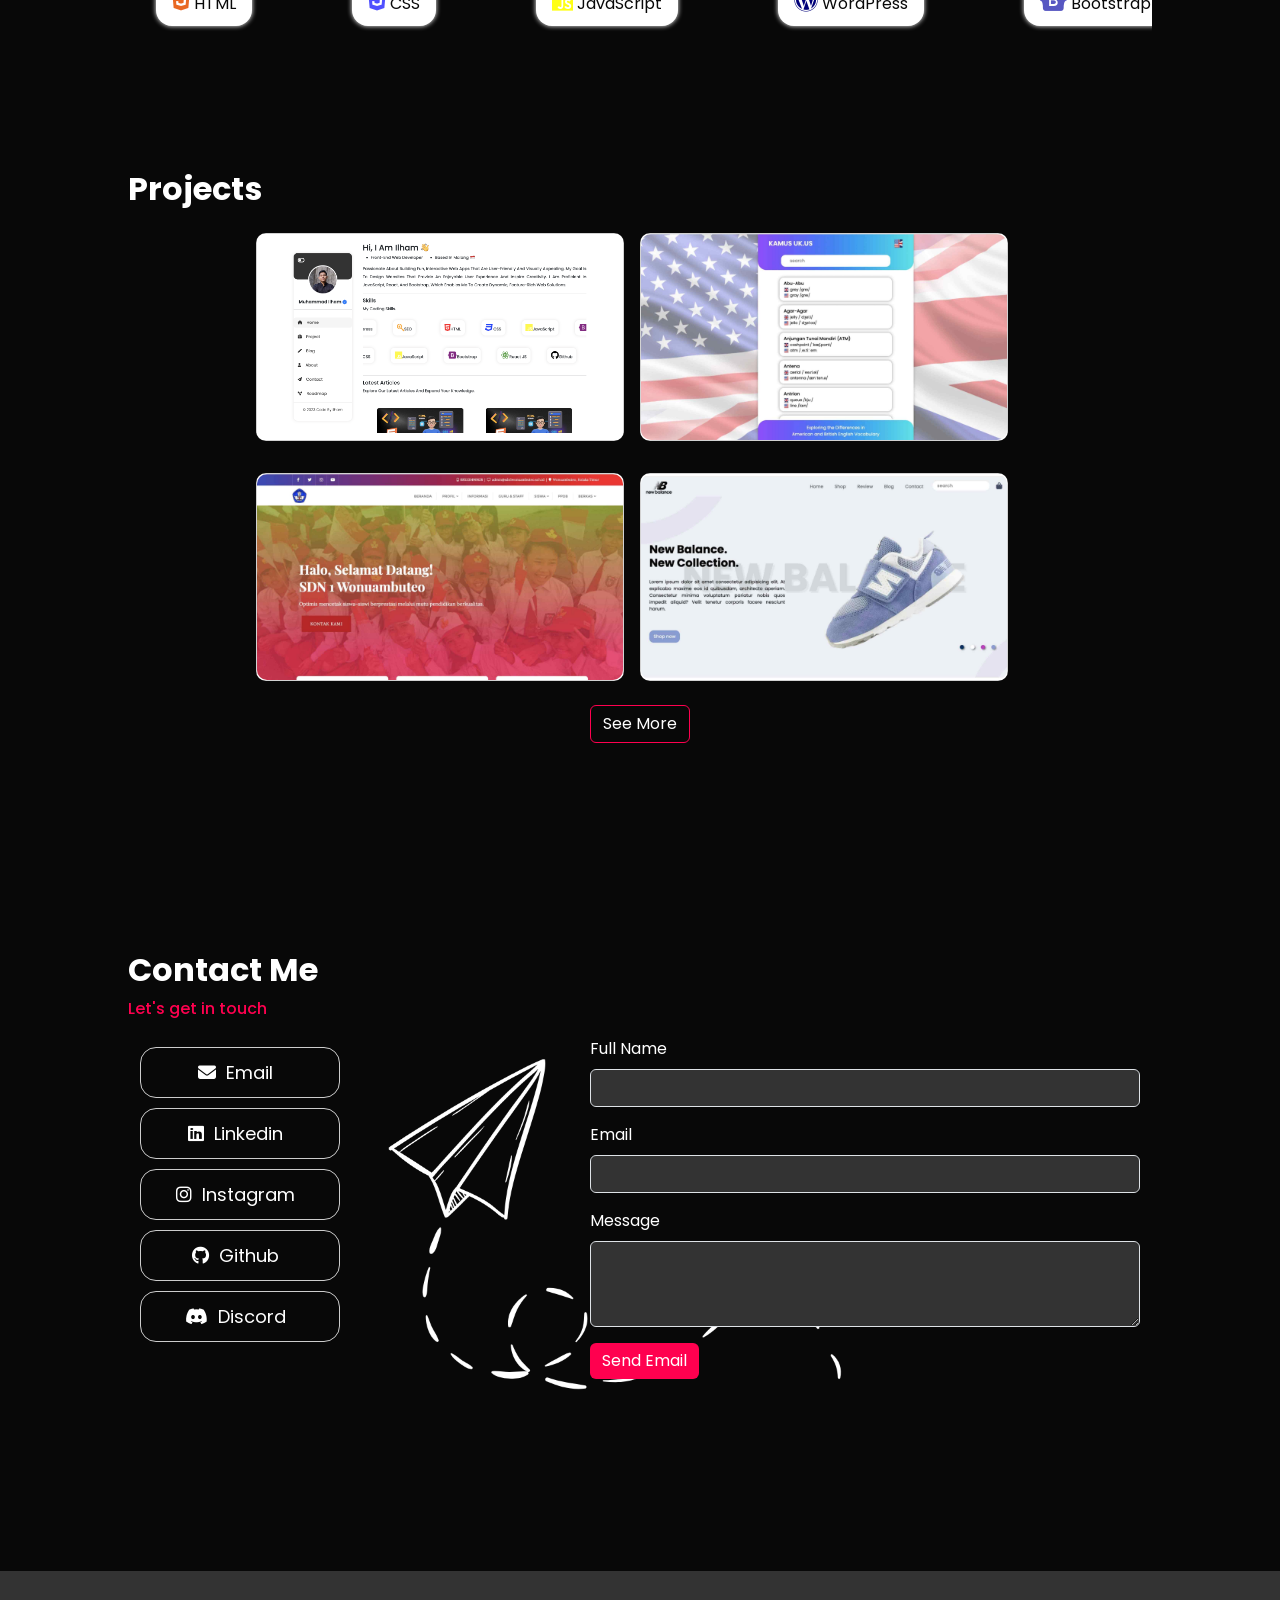
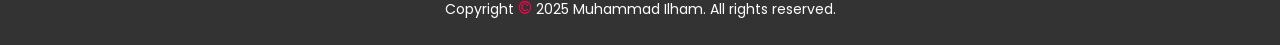
==== commit cb13429a: "modify picture about me" ====
--- a/index.html
+++ b/index.html
@@ -131,23 +131,23 @@
           <div class="carousel-inner">
             <div class="carousel-item active">
               <img
-                src="../ilhamportolio/assets/images/about1.jpg"
+                src="./assets/images/about1.jpg"
                 class="d-block w-100"
-                alt="..."
+                alt="about1"
               />
             </div>
             <div class="carousel-item">
               <img
-                src="../ilhamportolio/assets/images/about2.jpg"
+                src="./assets/images/about2.jpg"
                 class="d-block w-100"
-                alt="..."
+                alt="about2"
               />
             </div>
             <div class="carousel-item">
               <img
-                src="../ilhamportolio/assets/images/about3.jpg"
+                src="./assets/images/about3.jpg"
                 class="d-block w-100"
-                alt="..."
+                alt="about3"
               />
             </div>
           </div>
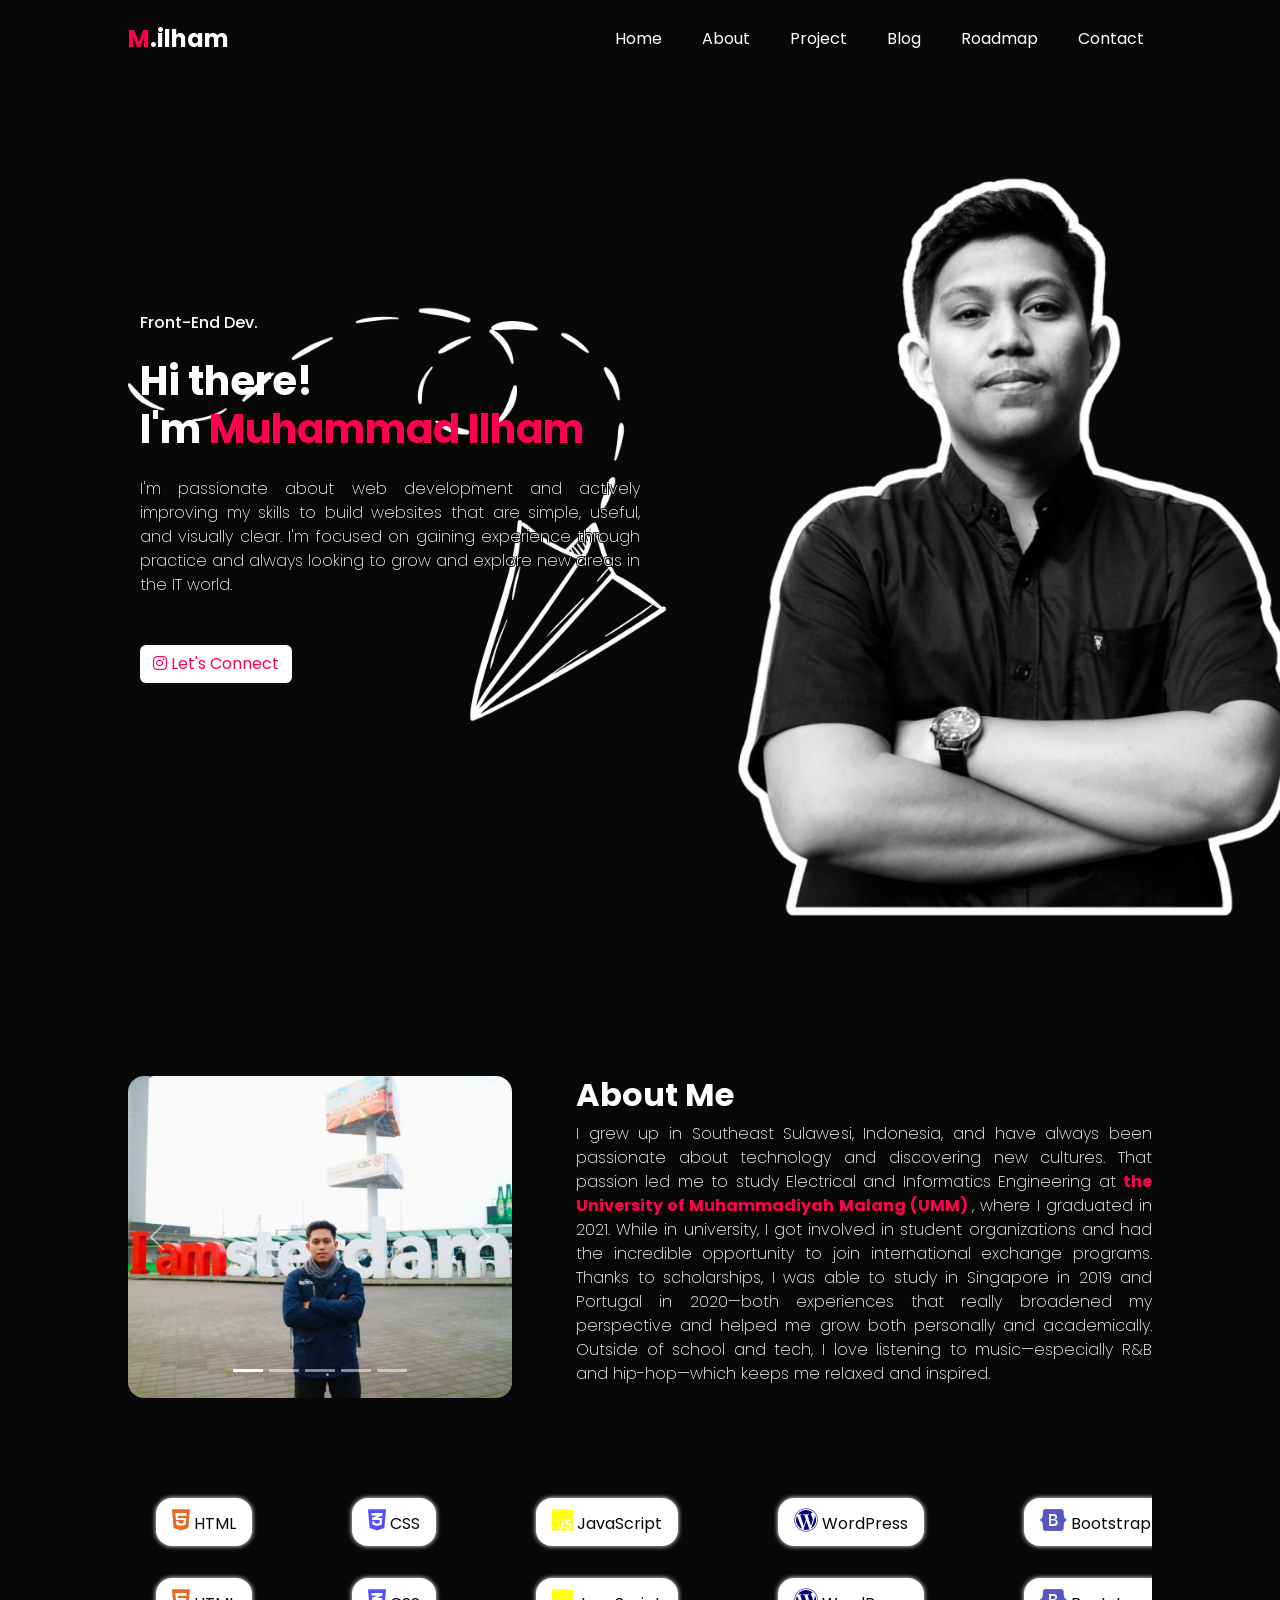
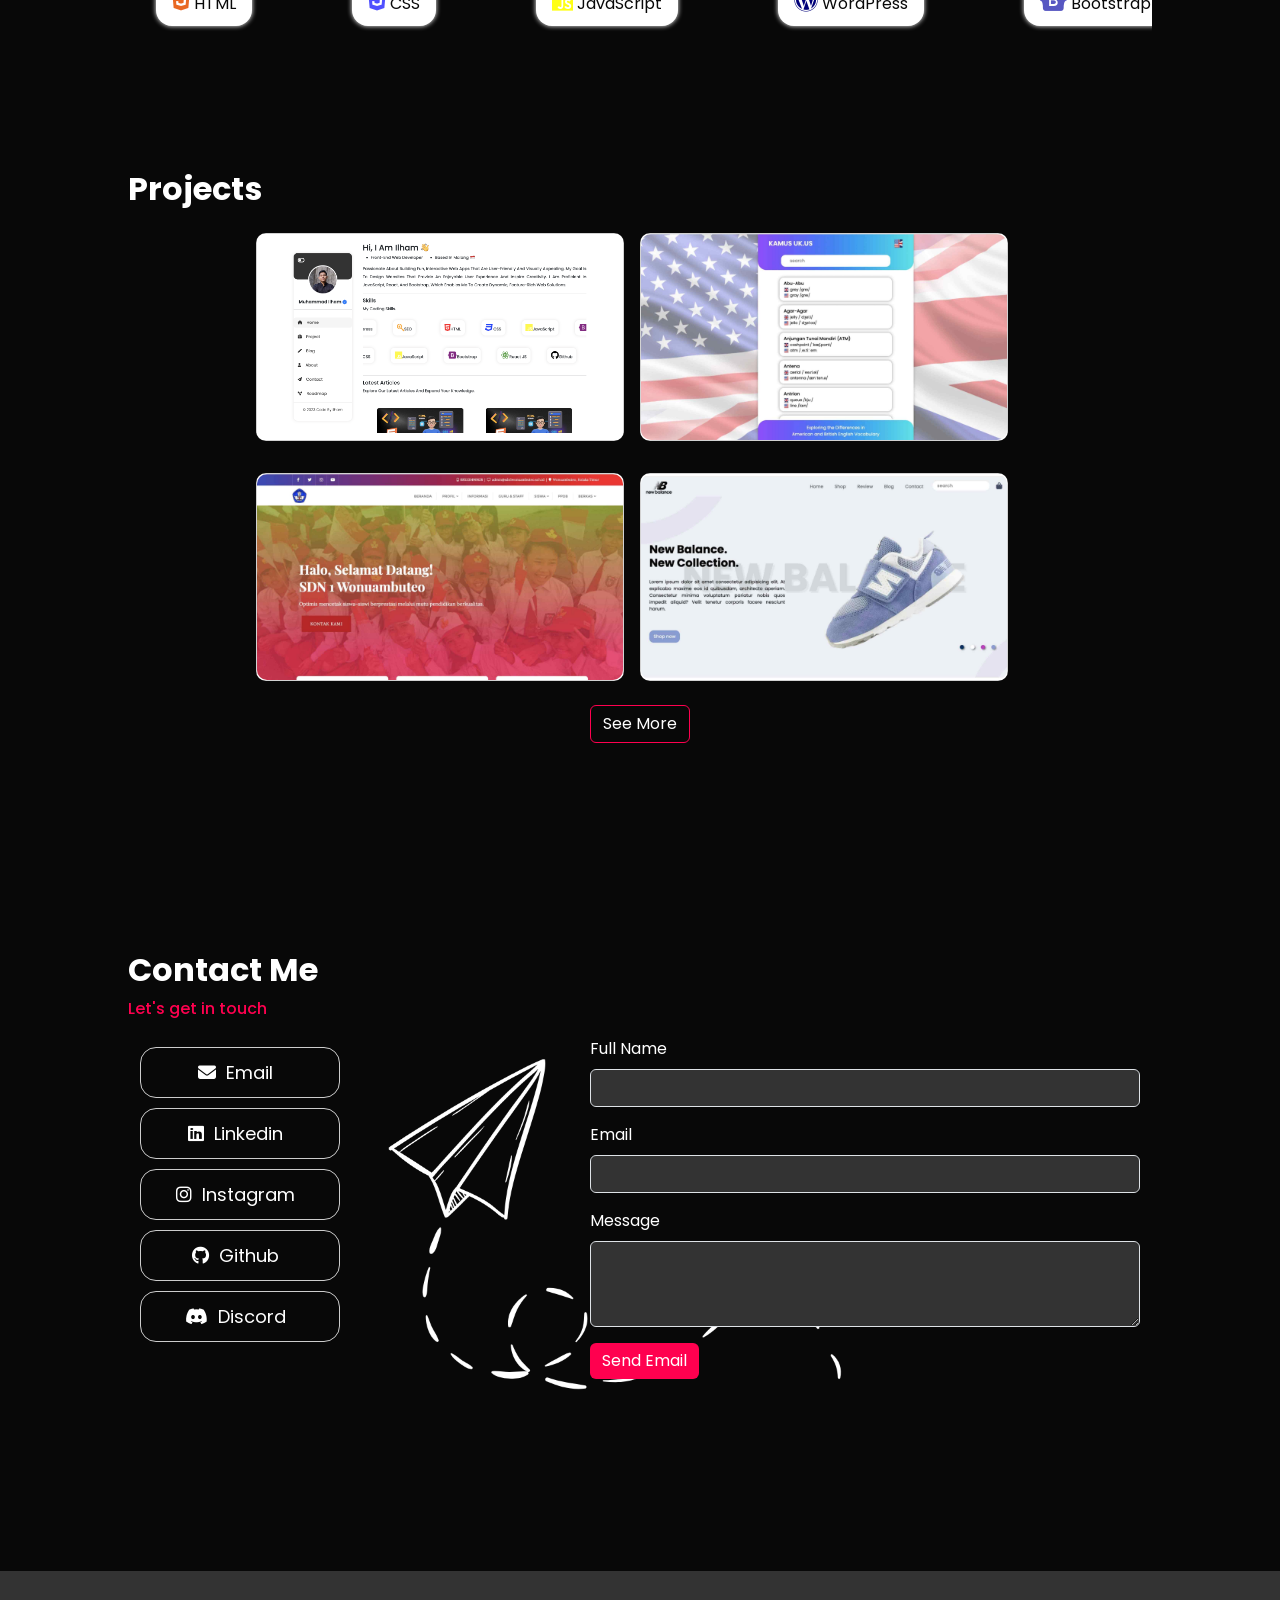
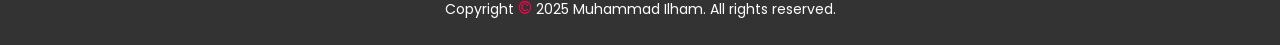
==== commit 7348903e: "modify about me picture" ====
--- a/index.html
+++ b/index.html
@@ -127,25 +127,51 @@
               data-bs-slide-to="2"
               aria-label="Slide 3"
             ></button>
+            <button
+              type="button"
+              data-bs-target="#carouselExampleIndicators"
+              data-bs-slide-to="3"
+              aria-label="Slide 4"
+            ></button>
+            <button
+              type="button"
+              data-bs-target="#carouselExampleIndicators"
+              data-bs-slide-to="4"
+              aria-label="Slide 5"
+            ></button>
           </div>
           <div class="carousel-inner">
             <div class="carousel-item active">
               <img
-                src="./assets/images/about1.jpg"
+                src="./assets/images/about/about1.jpg"
                 class="d-block w-100"
                 alt="about1"
               />
             </div>
             <div class="carousel-item">
               <img
-                src="./assets/images/about2.jpg"
+                src="./assets/images/about/about2.jpg"
                 class="d-block w-100"
                 alt="about2"
               />
             </div>
             <div class="carousel-item">
               <img
-                src="./assets/images/about3.jpg"
+                src="./assets/images/about/about3.jpg"
+                class="d-block w-100"
+                alt="about3"
+              />
+            </div>
+            <div class="carousel-item">
+              <img
+                src="./assets/images/about/about4.jpg"
+                class="d-block w-100"
+                alt="about3"
+              />
+            </div>
+            <div class="carousel-item">
+              <img
+                src="./assets/images/about/about5.jpg"
                 class="d-block w-100"
                 alt="about3"
               />
@@ -174,25 +200,22 @@
       <div class="right-column">
         <h3>About Me</h3>
         <p>
-          Growing up in Southeast Sulawesi, Indonesia, I’ve always been
-          passionate about learning IT and exploring new cultures. I pursued
-          this passion by earning a Bachelor's degree in Electrical and
-          Informatics Engineering from the University of Muhammadiyah Malang
+          I grew up in Southeast Sulawesi, Indonesia, and have always been
+          passionate about technology and discovering new cultures. That passion
+          led me to study Electrical and Informatics Engineering at
           <a
             href="https://www.umm.ac.id/en/"
             target="_blank"
             style="color: #ff004f; text-decoration: none; font-weight: bold"
           >
-            (UMM)
-          </a>
-
-          , graduating in 2021. During my time at university, I actively joined
-          student organizations and took part in international student exchange
-          programs. I was fortunate to receive scholarships that allowed me to
-          study in Singapore in 2019 and Portugal in 2020—experiences that
-          deepened my global outlook and shaped my academic and personal growth.
-          Outside of academics, I love hearing music—especially R&B and
-          hip-hop—which helps me relax and stay inspired.
+            the University of Muhammadiyah Malang (UMM) </a
+          >, where I graduated in 2021. While in university, I got involved in
+          student organizations and had the incredible opportunity to join
+          international exchange programs. Thanks to scholarships, I was able to
+          study in Singapore in 2019 and Portugal in 2020—both experiences that
+          really broadened my perspective and helped me grow both personally and
+          academically. Outside of school and tech, I love listening to
+          music—especially R&B and hip-hop—which keeps me relaxed and inspired.
         </p>
       </div>
     </section>
--- a/css/style.css
+++ b/css/style.css
@@ -122,7 +122,6 @@
   width: 100%;
   border-radius: 1rem;
   transition: transform 0.7s ease-out;
-  box-shadow: 0 0 1rem rgb(255, 255, 255);
 }
 .left-column img:hover {
   transform: scale(1.2);
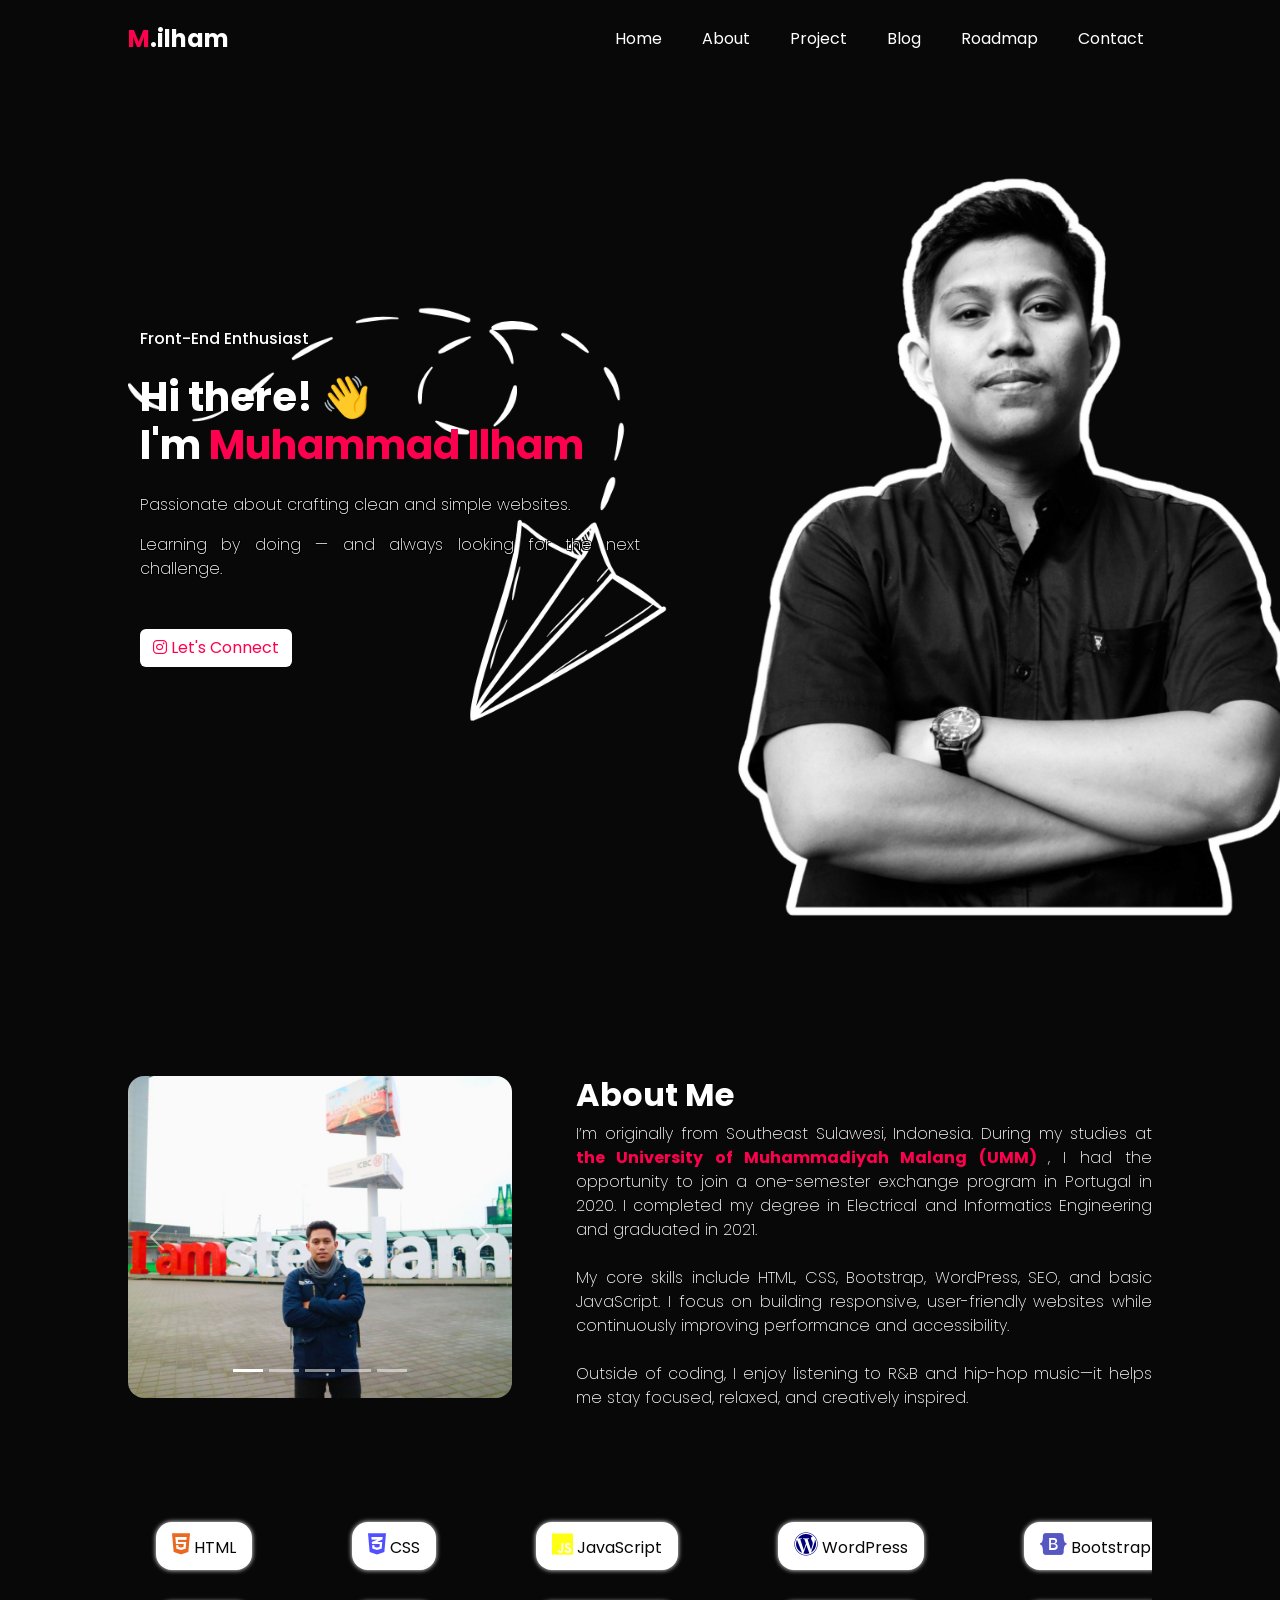
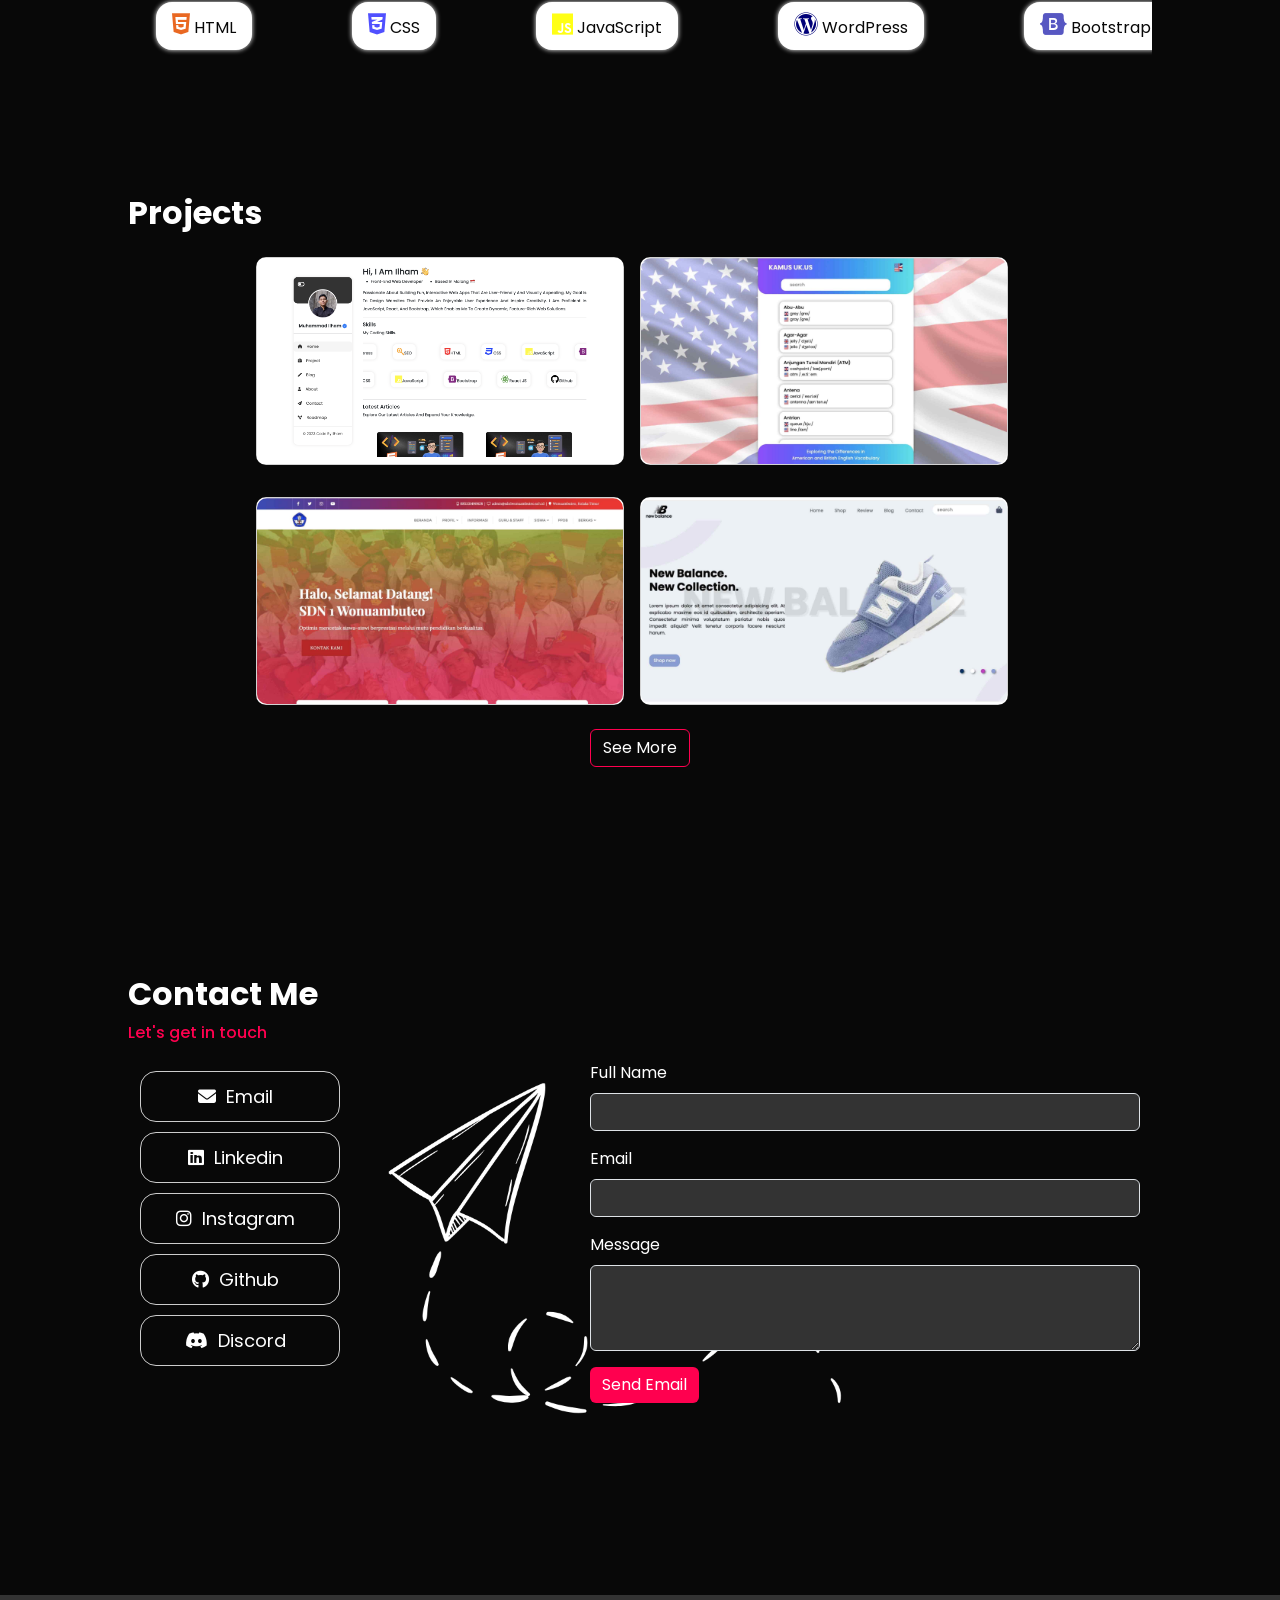
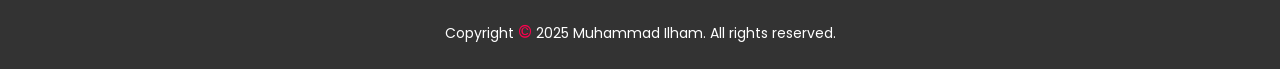
==== commit 5412b417: "modify hero about me" ====
--- a/index.html
+++ b/index.html
@@ -85,14 +85,13 @@
     <section class="hero" id="hero">
       <div class="container">
         <div class="left-column">
-          <h1>Front-End Dev.</h1>
-          <h2>Hi there! <br />I'm <span>Muhammad Ilham</span></h2>
-          <p>
-            I'm passionate about web development and actively improving my
-            skills to build websites that are simple, useful, and visually
-            clear. I'm focused on gaining experience through practice and always
-            looking to grow and explore new areas in the IT world.
-          </p>
+          <h1>Front-End Enthusiast</h1>
+          <h2>
+            Hi there! <span role="img" aria-label="waving hand">👋</span>
+            <br />I'm <span id="typed-name"></span>
+          </h2>
+          <p>Passionate about crafting clean and simple websites.</p>
+          <p>Learning by doing — and always looking for the next challenge.</p>
           <a class="btn" href="https://www.instagram.com/_ilhamuhammad_"
             ><i class="fa-brands fa-instagram"></i> Let's Connect</a
           >
@@ -200,22 +199,23 @@
       <div class="right-column">
         <h3>About Me</h3>
         <p>
-          I grew up in Southeast Sulawesi, Indonesia, and have always been
-          passionate about technology and discovering new cultures. That passion
-          led me to study Electrical and Informatics Engineering at
+          I’m originally from Southeast Sulawesi, Indonesia. During my studies
+          at
           <a
             href="https://www.umm.ac.id/en/"
             target="_blank"
             style="color: #ff004f; text-decoration: none; font-weight: bold"
           >
             the University of Muhammadiyah Malang (UMM) </a
-          >, where I graduated in 2021. While in university, I got involved in
-          student organizations and had the incredible opportunity to join
-          international exchange programs. Thanks to scholarships, I was able to
-          study in Singapore in 2019 and Portugal in 2020—both experiences that
-          really broadened my perspective and helped me grow both personally and
-          academically. Outside of school and tech, I love listening to
-          music—especially R&B and hip-hop—which keeps me relaxed and inspired.
+          >, I had the opportunity to join a one-semester exchange program in
+          Portugal in 2020. I completed my degree in Electrical and Informatics
+          Engineering and graduated in 2021. <br /><br />
+          My core skills include HTML, CSS, Bootstrap, WordPress, SEO, and basic
+          JavaScript. I focus on building responsive, user-friendly websites
+          while continuously improving performance and accessibility.
+          <br /><br />
+          Outside of coding, I enjoy listening to R&B and hip-hop music—it helps
+          me stay focused, relaxed, and creatively inspired.
         </p>
       </div>
     </section>
@@ -521,7 +521,7 @@
       integrity="sha384-C6RzsynM9kWDrMNeT87bh95OGNyZPhcTNXj1NW7RuBCsyN/o0jlpcV8Qyq46cDfL"
       crossorigin="anonymous"
     ></script>
-    <script src="/js/main.js"></script>
+    <script src="./js/main.js"></script>
     <!-- script end -->
   </body>
 </html>
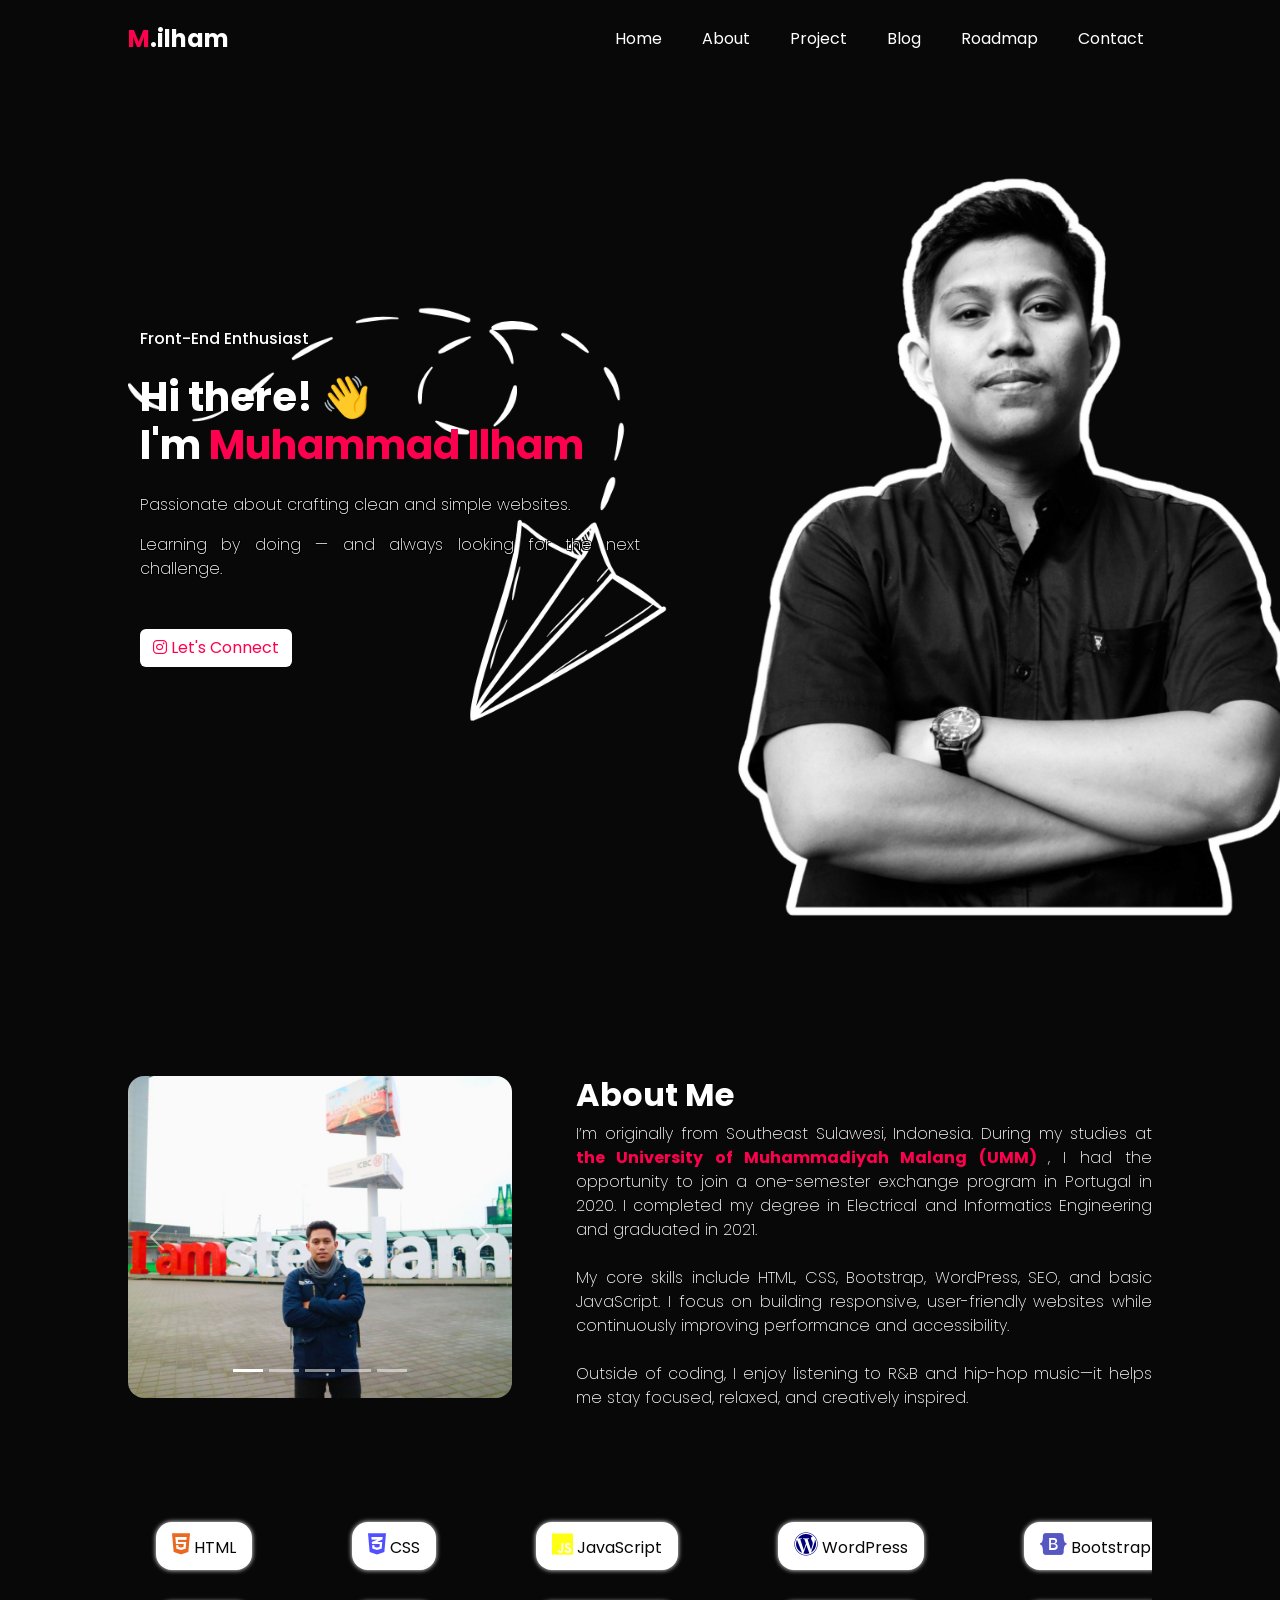
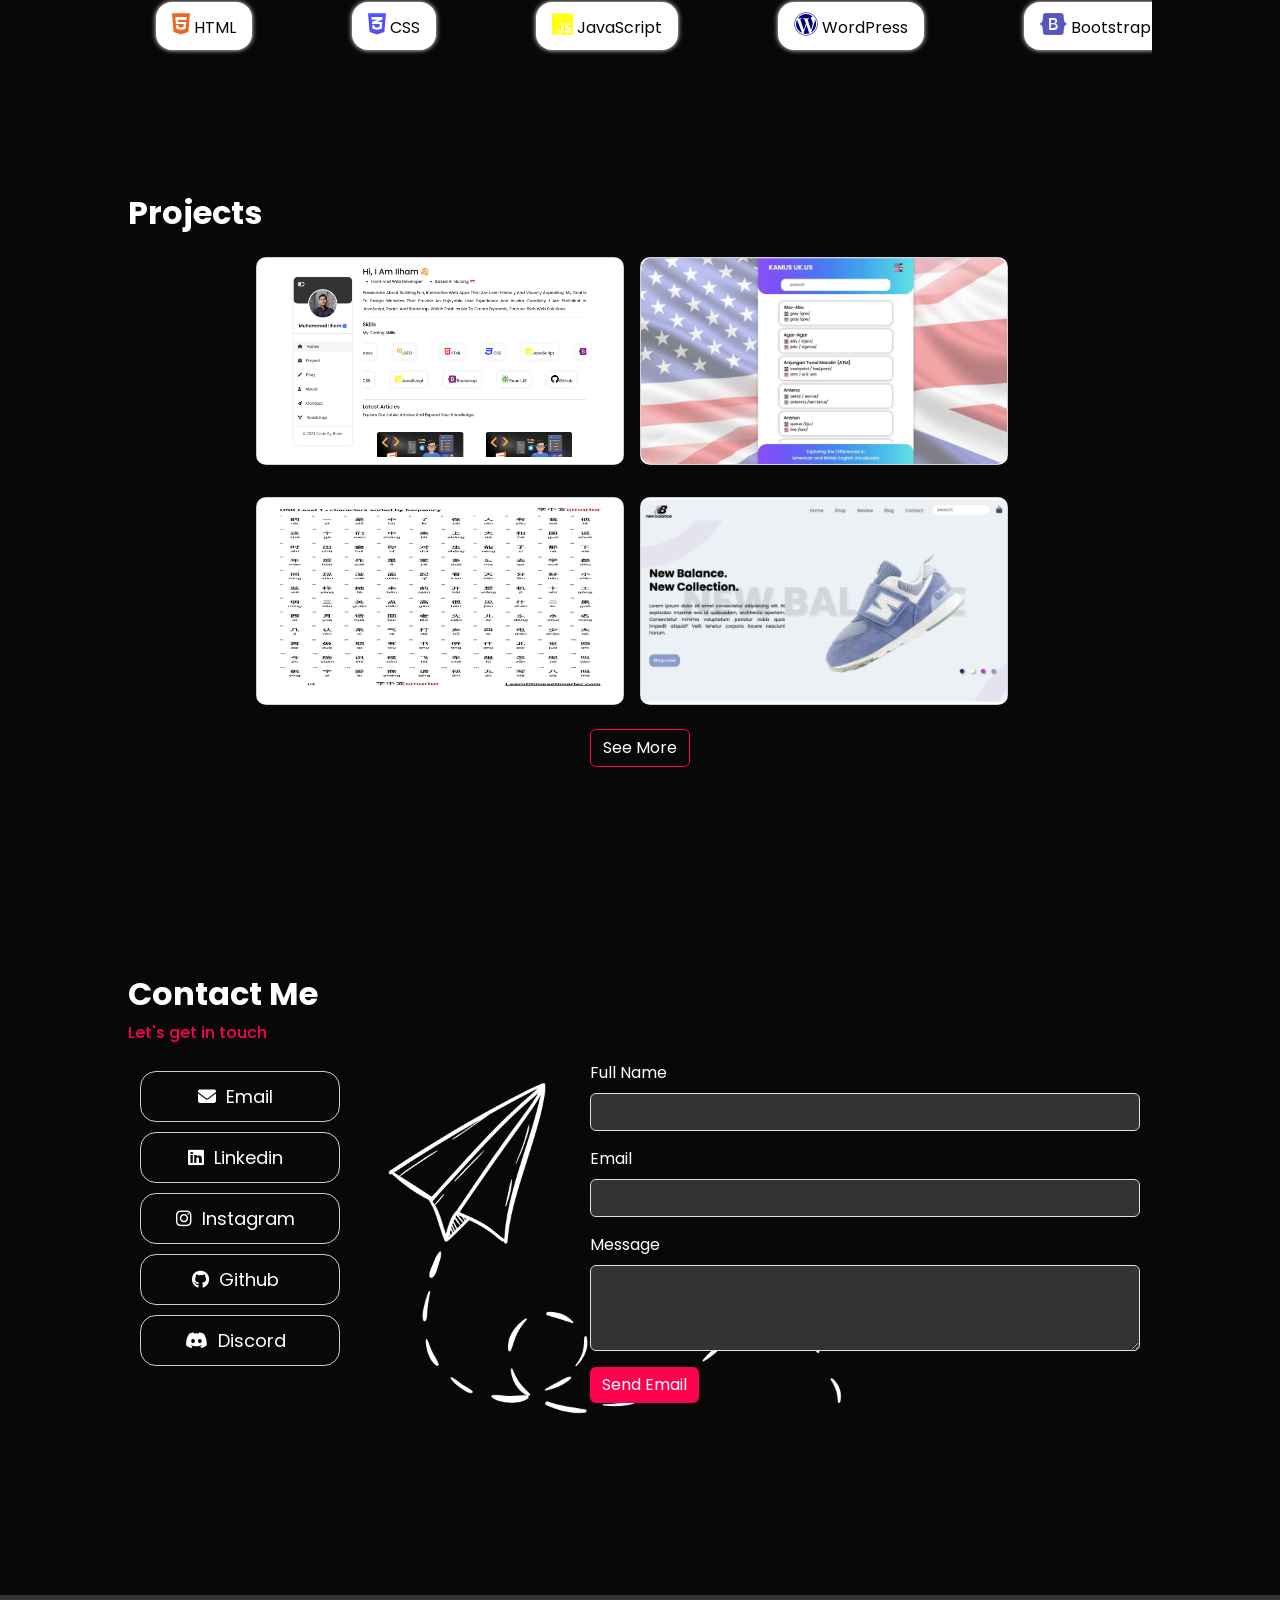
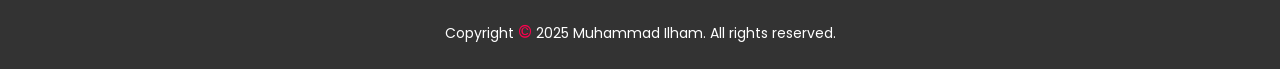
==== commit 05df7c49: "modify project" ====
--- a/index.html
+++ b/index.html
@@ -86,6 +86,7 @@
       <div class="container">
         <div class="left-column">
           <h1>Front-End Enthusiast</h1>
+
           <h2>
             Hi there! <span role="img" aria-label="waving hand">👋</span>
             <br />I'm <span id="typed-name"></span>
@@ -371,12 +372,12 @@
         <div class="col">
           <div class="card">
             <img
-              src="./assets/images/project/project3.jpg"
+              src="./assets/images/project/project5.jpg"
               class="card-img-top"
               alt="..."
             />
             <div class="teks">
-              <p>School Website</p>
+              <p>Mandarin</p>
               <ul>
                 <li>
                   <i
@@ -396,11 +397,8 @@
                     style="color: rgb(255, 255, 21)"
                   ></i>
                 </li>
-                <li>
-                  <i class="fa-brands fa-wordpress" style="color: blue"></i>
-                </li>
               </ul>
-              <a href="https://sdn1wonuambuteo.sch.id/" target="_blank"
+              <a href="https://ilhamtaope.github.io/mandarin/" target="_blank"
                 ><i class="fa-solid fa-arrow-up-right-from-square"></i
               ></a>
             </div>
@@ -414,7 +412,7 @@
               alt="..."
             />
             <div class="teks">
-              <p>Hello world</p>
+              <p>Sneaker WEB</p>
               <i class="fa-solid fa-arrow-up-right-from-square"></i>
             </div>
           </div>
